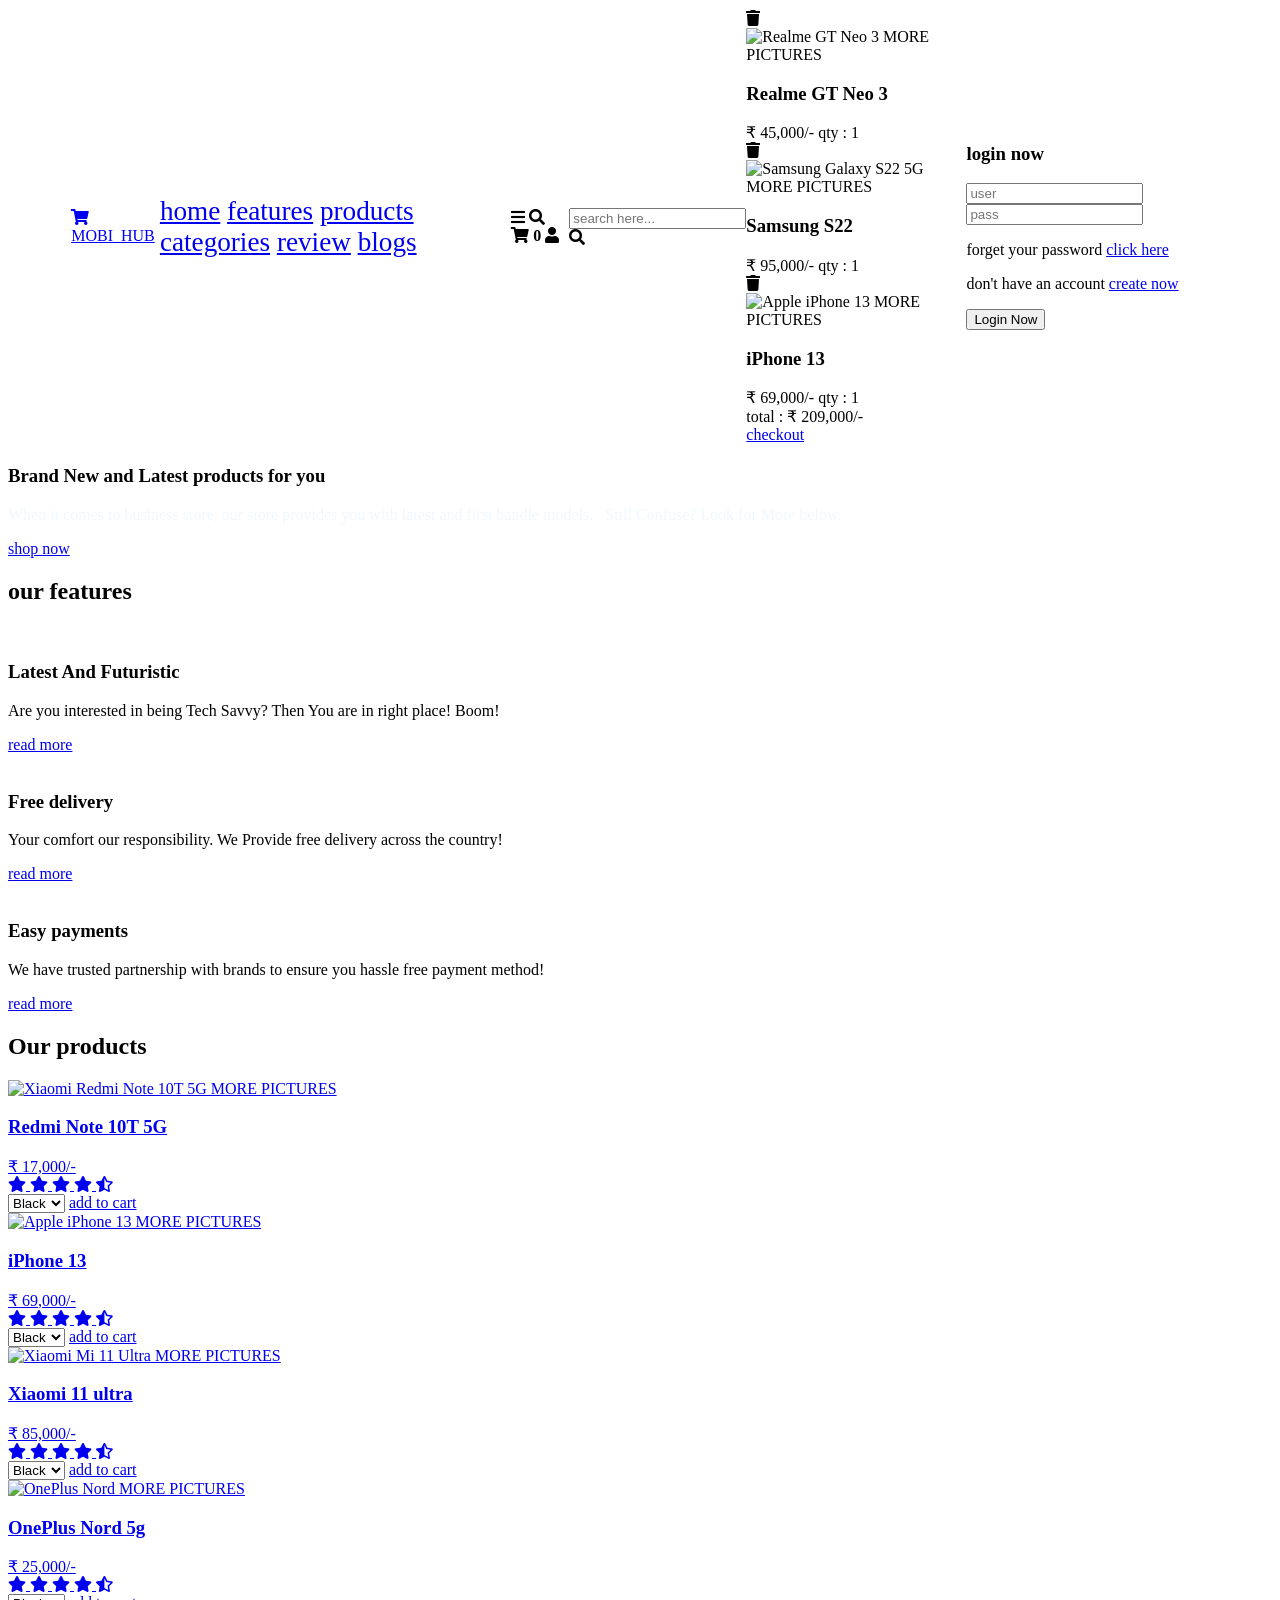
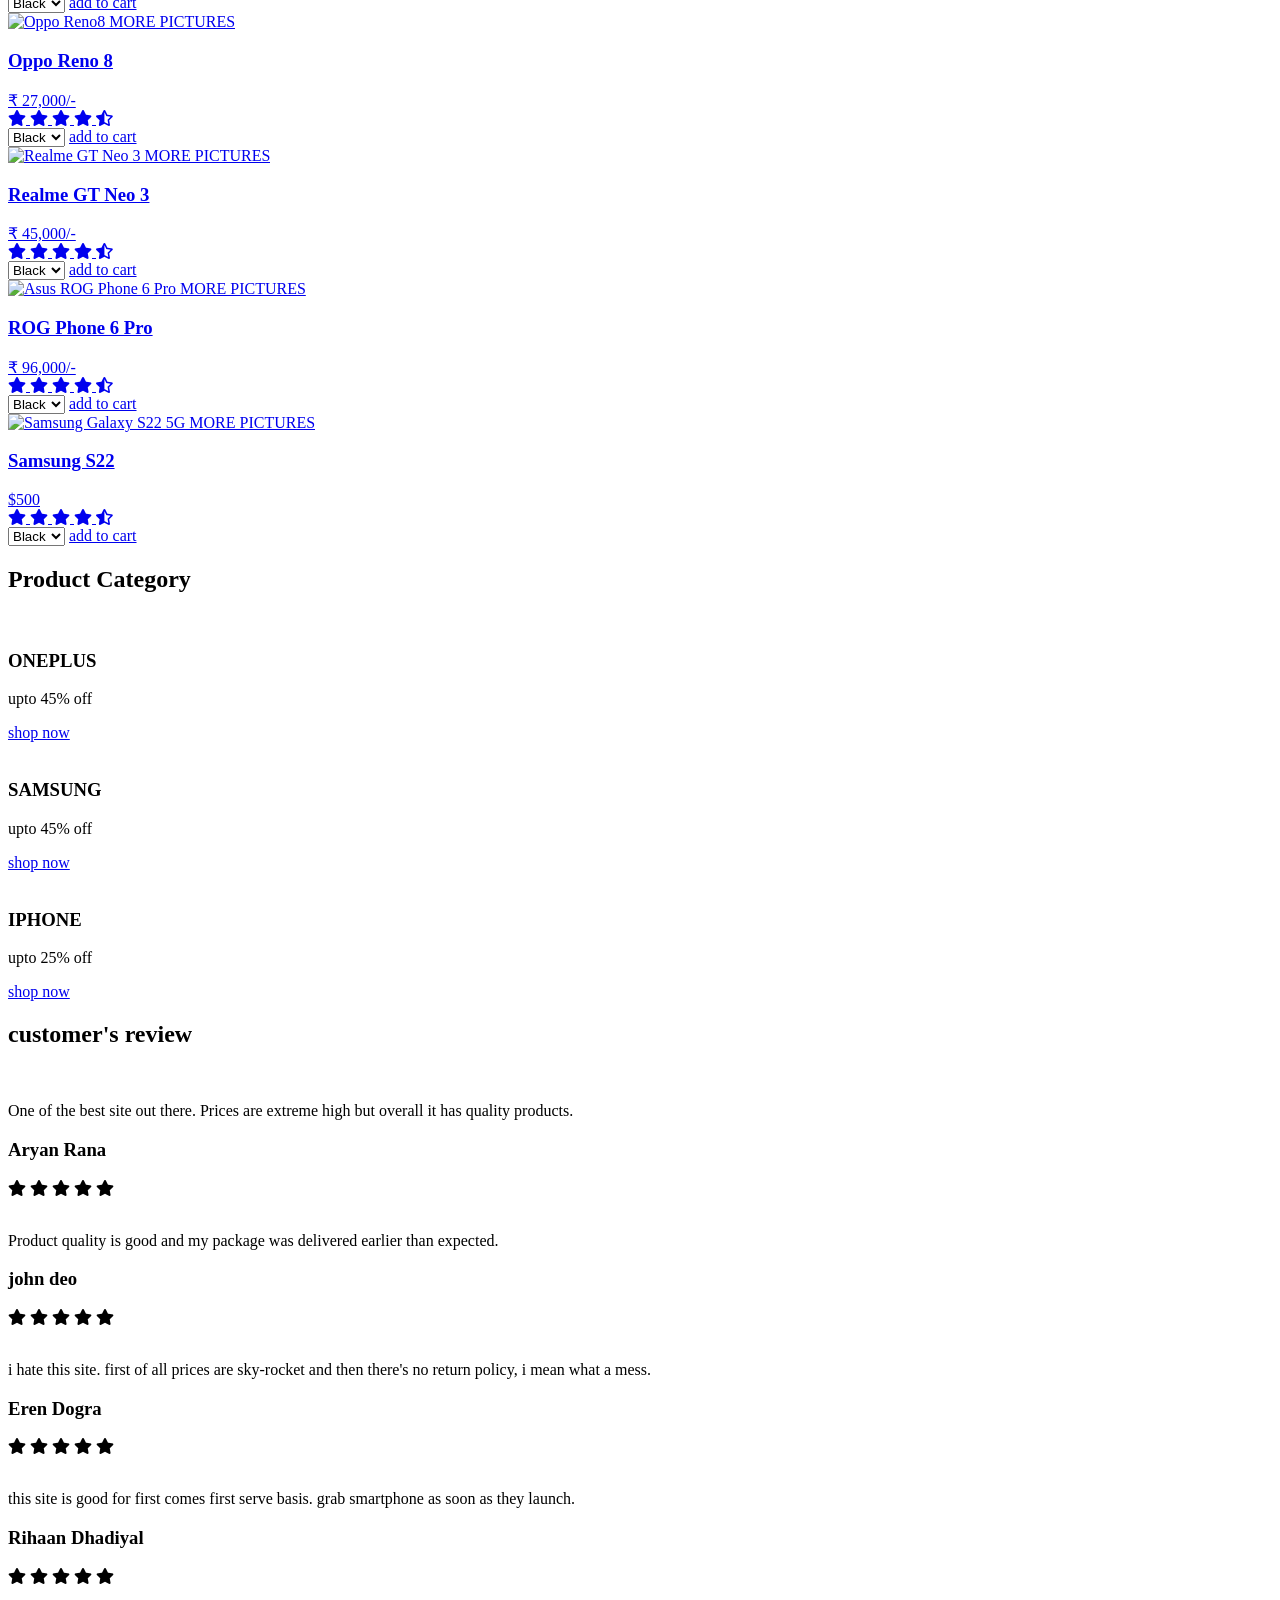
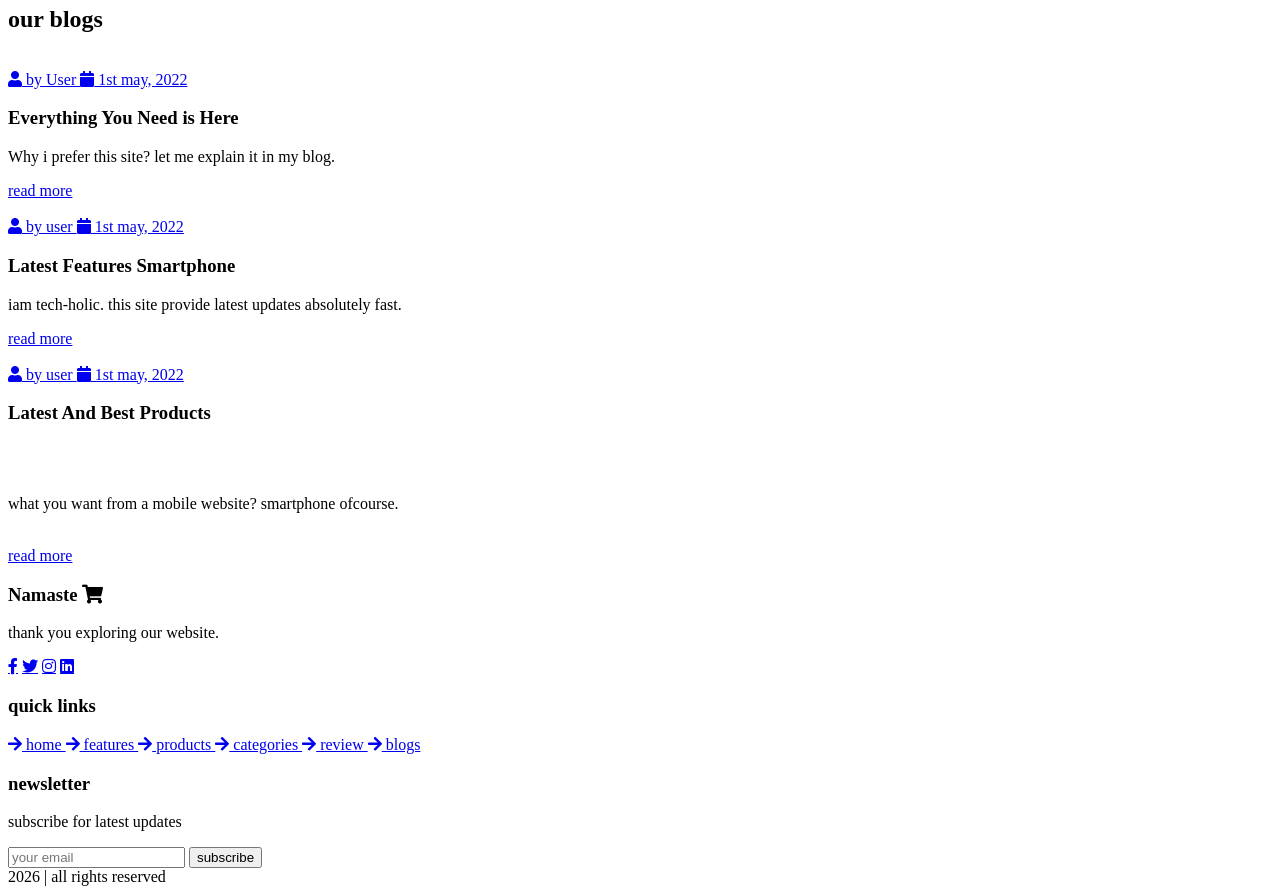
==== index.html @ f3f685a4 "initial commit" ====
<!DOCTYPE html>
<html lang="en">

<head>
    <meta charset="UTF-8">
    <meta http-equiv="X-UA-Compatible" content="IE=edge">
    <meta name="viewport" content="width=device-width, initial-scale=1.0">
    <title>MOPHONES_HUB</title>

    <link rel="stylesheet" href="https://unpkg.com/swiper@7/swiper-bundle.min.css">

    <!-- font awesome cdn link  -->
    <link rel="stylesheet" href="https://cdnjs.cloudflare.com/ajax/libs/font-awesome/5.15.4/css/all.min.css">

    <!-- custom css file link  -->
    <link rel="stylesheet" href="./css/style.css">
    <link rel="stylesheet" href="./css/global.css">

    <!-- title Icon-->
    <link rel="icon" href="./image/banner.jpg" type="image/icon">


    <link rel="shortcut icon" type="image/x-icon" href="favicon.icon">

</head>

<body>

    <!-- header section starts  -->

    <header class="header" style="
display: flex;
align-items: center;
padding:2px 5%;
justify-content: space-between;
background:white;">

        <a href="#" class="logo"> <i class="fas fa-shopping-cart"></i> MOBI_HUB </a>
        &nbsp;
        <nav class="navbar" style="
    font-size: 1.7rem;
    margin:0.1%;">
            <a href="#home" id="hov">home</a>
            <a href="#features" id="hov">features</a>
            <a href="./misc.html" id="hov">products</a>
            <a href="#categories" id="hov">categories</a>
            <a href="#review" id="hov">review</a>
            <a href="#blogs" id="hov">blogs</a>
        </nav>
        <div class="icons">
            <div class="fas fa-bars" id="menu-btn"></div>
            <div class="fas fa-search" id="search-btn"></div>
            <div class="fas fa-shopping-cart" id="cart-btn">&nbsp;<span>0</span></div>
            <div class="fas fa-user" id="login-btn"></div>
        </div>

        <form action="" class="search-form">
            <input type="search" id="search-box" placeholder="search here...">
            <label for="search-box" class="fas fa-search"></label>
        </form>

        <div class="shopping-cart">
            <div class="box">
                <i class="fas fa-trash"></i>
                <img alt="Realme GT Neo 3 MORE PICTURES" src=https://fdn2.gsmarena.com/vv/bigpic/realme-gt-neo3-new.jpg>
                <div class="content">
                    <h3>Realme GT Neo 3</h3>
                    <span class="price"> &#8377 45,000/-</span>
                    <span class="quantity">qty : 1</span>
                </div>
            </div>
            <div class="box">
                <i class="fas fa-trash"></i>
                <img alt="Samsung Galaxy S22 5G MORE PICTURES" src=https://fdn2.gsmarena.com/vv/bigpic/samsung-galaxy-s22-5g.jpg>
                <div class="content">
                    <h3> Samsung S22</h3>
                    <span class="price"> &#8377 95,000/-</span>
                    <span class="quantity">qty : <span class="add">1</span></span>
                </div>
            </div>
            <div class="box">
                <i class="fas fa-trash"></i>
                <img alt="Apple iPhone 13
                    MORE PICTURES" src=https://fdn2.gsmarena.com/vv/bigpic/apple-iphone-13.jpg>
                <div class="content">
                    <h3>iPhone 13</h3>
                    <span class="price"> &#8377 69,000/-</span>
                    <span class="quantity">qty : 1</span>
                </div>
            </div>
            <div class="total"> total : &#8377 209,000/- </div>
            <a href="./checkout-cart.html" class="btn">checkout</a>
        </div>

        <form action="./connect.php" class="login-form" method="post">
            <h3>login now</h3>
            <input type="email" name="user" id="user" placeholder="user" class="box">
            <input type="password" name="pass" id="pass" placeholder="pass" class="box">
            <p>forget your password <a href="FormValidation.html">click here</a></p>
            <p>don't have an account <a href="FormValidation.html">create now</a></p>
            <button type="submit" name="submit" class="btn"> Login Now </button>
        </form>

    </header>

    <!-- header section ends -->

    <!-- home section starts  -->

    <section class="home" id="home">

        <div class="content">
            <h3>Brand New and <span>Latest</span> products for you</h3>
            <p style="color:aliceblue ;">When it comes to business store, our store provides you with latest and first handle models. &nbsp; Still Confuse? Look for More below.</p>
            <a href="ShopNow.html" class="btn">shop now</a>
        </div>

    </section>

    <!-- home section ends -->

    <!-- features section starts  -->

    <section class="features" id="features">

        <h1 class="heading"> our <span>features</span> </h1>

        <div class="box-container">

            <div class="box">
                <img src="https://img.freepik.com/free-vector/home-screen-concept-illustration_114360-4703.jpg?size=338&ext=jpg&ga=GA1.2.772795766.1662874112&semt=sph" alt="">
                <h3>Latest And Futuristic</h3>
                <p>Are you interested in being Tech Savvy? Then You are in right place! Boom!</p>
                <a href="./Dio_Prank.html" class="btn">read more</a>
            </div>

            <div class="box">
                <img src="https://img.freepik.com/free-vector/way-concept-illustration_114360-1191.jpg?size=626&ext=jpg&ga=GA1.2.772795766.1662874112&semt=sph" alt="">
                <h3>Free delivery</h3>
                <p>Your comfort our responsibility. We Provide free delivery across the country!</p>
                <a href="./Dio_Prank.html" class="btn">read more</a>
            </div>

            <div class="box">
                <img src="https://img.freepik.com/free-vector/payment-information-concept-illustration_114360-2886.jpg?size=338&ext=jpg&ga=GA1.2.772795766.1662874112" alt="">
                <h3>Easy payments</h3>
                <p>We have trusted partnership with brands to ensure you hassle free payment method!</p>
                <a href="./Dio_Prank.html" class="btn">read more</a>
            </div>

        </div>

    </section>

    <!-- features section ends -->

    <!-- products section starts  -->

    <section class="products" id="products">

        <h1 class="heading"> Our <span>products</span> </h1>

        <div class="swiper product-slider">

            <div class="swiper-wrapper">

                <div class="swiper-slide box">
                    <a href="./sell-page4.html">
                        <img alt="Xiaomi Redmi Note 10T 5G MORE PICTURES" src=https://fdn2.gsmarena.com/vv/bigpic/xiaomi-redmi-note-10t-5g.jpg id="cart-image">
                        <h3>Redmi Note 10T 5G</h3>
                        <div class="price"> &#8377 17,000/- </div>
                        <div class="stars">
                            <i class="fas fa-star"></i>
                            <i class="fas fa-star"></i>
                            <i class="fas fa-star"></i>
                            <i class="fas fa-star"></i>
                            <i class="fas fa-star-half-alt"></i>
                    </a>
                    </div>
                    <select class="color-select">
                        <option value="Black">Black</option>
                        <option value="White">White</option>
                        <option value="Blue">Blue</option>
                    </select>
                    <a href="#" class="btn" id="add-cart">add to cart</a>
                </div>

                <div class="swiper-slide box">
                    <a href="sell-page.html">
                        <img alt="Apple iPhone 13
                    MORE PICTURES" src=https://fdn2.gsmarena.com/vv/bigpic/apple-iphone-13.jpg>
                        <h3>iPhone 13</h3>
                        <div class="price"> &#8377 69,000/- </div>
                        <div class="stars">
                            <i class="fas fa-star"></i>
                            <i class="fas fa-star"></i>
                            <i class="fas fa-star"></i>
                            <i class="fas fa-star"></i>
                            <i class="fas fa-star-half-alt"></i>
                    </a>
                    </div>
                    <select class="color-select">
                        <option value="Black">Black</option>
                        <option value="White">White</option>
                        <option value="Blue">Blue</option>
                    </select>
                    <a href="#" class="btn" id="add-cart">add to cart</a>
                </div>

                <div class="swiper-slide box">
                    <a href="sell-page2.html">
                        <img alt="Xiaomi Mi 11 Ultra MORE PICTURES" src=https://fdn2.gsmarena.com/vv/bigpic/xiaomi-mi11-ultra-5g-k1.jpg>
                        <h3> Xiaomi 11 ultra</h3>
                        <div class="price"> &#8377 85,000/- </div>
                        <div class="stars">
                            <i class="fas fa-star"></i>
                            <i class="fas fa-star"></i>
                            <i class="fas fa-star"></i>
                            <i class="fas fa-star"></i>
                            <i class="fas fa-star-half-alt"></i>
                    </a>
                    </div>
                    <select class="color-select">
                        <option value="Black">Black</option>
                        <option value="White">White</option>
                        <option value="Blue">Blue</option>
                    </select>
                    <a href="#" class="btn" id="add-cart">add to cart</a>
                </div>

                <div class="swiper-slide box">
                    <a href="sell-page3.html">
                        <img alt="OnePlus Nord MORE PICTURES" src=https://fdn2.gsmarena.com/vv/bigpic/oneplus-nord.jpg>
                        <h3>OnePlus Nord 5g</h3>
                        <div class="price"> &#8377 25,000/- </div>
                        <div class="stars">
                            <i class="fas fa-star"></i>
                            <i class="fas fa-star"></i>
                            <i class="fas fa-star"></i>
                            <i class="fas fa-star"></i>
                            <i class="fas fa-star-half-alt"></i>
                    </a>
                    </div>
                    <select class="color-select">
                        <option value="Black">Black</option>
                        <option value="White">White</option>
                        <option value="Blue">Blue</option>
                    </select>
                    <a href="#" class="btn" id="add-cart">add to cart</a>
                </div>

            </div>

        </div>

        <div class="swiper product-slider">

            <div class="swiper-wrapper">

                <div class="swiper-slide box">
                    <a href="sell-page6.html">
                        <img alt="Oppo Reno8 MORE PICTURES" src=https://fdn2.gsmarena.com/vv/bigpic/oppo-reno8.jpg>
                        <h3>Oppo Reno 8</h3>
                        <div class="price"> &#8377 27,000/- </div>
                        <div class="stars">
                            <i class="fas fa-star"></i>
                            <i class="fas fa-star"></i>
                            <i class="fas fa-star"></i>
                            <i class="fas fa-star"></i>
                            <i class="fas fa-star-half-alt"></i>
                    </a>
                    </div>
                    <select class="color-select">
                        <option value="Black">Black</option>
                        <option value="White">White</option>
                        <option value="Blue">Blue</option>
                    </select>
                    <a href="#" class="btn" id="add-cart">add to cart</a>
                </div>

                <div class="swiper-slide box">
                    <a href="sell-page7.html">
                        <img alt="Realme GT Neo 3 MORE PICTURES" src=https://fdn2.gsmarena.com/vv/bigpic/realme-gt-neo3-new.jpg>
                        <h3>Realme GT Neo 3</h3>
                        <div class="price"> &#8377 45,000/- </div>
                        <div class="stars">
                            <i class="fas fa-star"></i>
                            <i class="fas fa-star"></i>
                            <i class="fas fa-star"></i>
                            <i class="fas fa-star"></i>
                            <i class="fas fa-star-half-alt"></i>
                    </a>
                    </div>
                    <select class="color-select">
                        <option value="Black">Black</option>
                        <option value="White">White</option>
                        <option value="Blue">Blue</option>
                    </select>
                    <a href="#" class="btn" id="add-cart">add to cart</a>
                </div>

                <div class="swiper-slide box">
                    <a href="sell-page8.html">
                        <img alt="Asus ROG Phone 6 Pro MORE PICTURES" src=https://fdn2.gsmarena.com/vv/bigpic/asus-rog-phone6-pro.jpg>
                        <h3>ROG Phone 6 Pro</h3>
                        <div class="price"> &#8377 96,000/- </div>
                        <div class="stars">
                            <i class="fas fa-star"></i>
                            <i class="fas fa-star"></i>
                            <i class="fas fa-star"></i>
                            <i class="fas fa-star"></i>
                            <i class="fas fa-star-half-alt"></i>
                    </a>
                    </div>
                    <select class="color-select">
                        <option value="Black">Black</option>
                        <option value="White">White</option>
                        <option value="Blue">Blue</option>
                    </select>
                    <a href="#" class="btn" id="add-cart">add to cart</a>
                </div>

                <div class="swiper-slide box" data-name="Samsung S22" data-image="https://fdn2.gsmarena.com/vv/bigpic/samsung-galaxy-s22-5g.jpg">
                    <a href="sell-page5.html">
                        <img alt="Samsung Galaxy S22 5G MORE PICTURES" src="https://fdn2.gsmarena.com/vv/bigpic/samsung-galaxy-s22-5g.jpg">
                        <h3>Samsung S22</h3>
                        <div class="price"> $500 </div>
                        <div class="stars">
                            <i class="fas fa-star"></i>
                            <i class="fas fa-star"></i>
                            <i class="fas fa-star"></i>
                            <i class="fas fa-star"></i>
                            <i class="fas fa-star-half-alt"></i>
                    </a>
                    </div>
                    <select class="color-select">
                        <option value="Black">Black</option>
                        <option value="White">White</option>
                        <option value="Blue">Blue</option>
                    </select>
                    <a href="#" class="btn add-cart">add to cart</a>
                </div>
            </div>

        </div>


    </section>

    <!-- products section ends -->

    <!-- categories section starts  -->

    <section class="categories" id="categories">

        <h1 class="heading"> Product <span>Category</span> </h1>

        <div class="box-container">

            <div class="box">
                <img src="./image/oneplus.jfif" alt="">
                <h3>ONEPLUS</h3>
                <p>upto 45% off</p>
                <a href="./Oneplus.html" class="btn">shop now</a>
            </div>
            <div class="box">
                <img src="./image/samsung-logo-png-1286.png" alt="">
                <h3>SAMSUNG</h3>
                <p>upto 45% off</p>
                <a href="./samsung.html" class="btn">shop now</a>
            </div>

            <div class="box">
                <img src="./image/iphone-logo-527.png" alt="">
                <h3>IPHONE</h3>
                <p>upto 25% off</p>
                <a href="./iphone.html" class="btn">shop now</a>
            </div>

        </div>

    </section>

    <!-- categories section ends -->

    <!-- review section starts  -->

    <section class="review" id="review">

        <h1 class="heading"> customer's <span>review</span> </h1>

        <div class="swiper review-slider">

            <div class="swiper-wrapper">

                <div class="swiper-slide box">
                    <img src="./image/54852.jpg" alt="">
                    <p>One of the best site out there. Prices are extreme high but overall it has quality products.</p>
                    <h3>Aryan Rana</h3>
                    <div class="stars">
                        <i class="fas fa-star"></i>
                        <i class="fas fa-star"></i>
                        <i class="fas fa-star"></i>
                        <i class="fas fa-star"></i>
                        <i class="fas fa-star"></i>
                    </div>
                </div>

                <div class="swiper-slide box">
                    <img src="./image/59190.jpg" alt="">
                    <p>Product quality is good and my package was delivered earlier than expected.</p>
                    <h3>john deo</h3>
                    <div class="stars">
                        <i class="fas fa-star"></i>
                        <i class="fas fa-star"></i>
                        <i class="fas fa-star"></i>
                        <i class="fas fa-star"></i>
                        <i class="fas fa-star"></i>
                    </div>
                </div>

                <div class="swiper-slide box">
                    <img src="./image/56109.jpg" alt="">
                    <p> i hate this site. first of all prices are sky-rocket and then there's no return policy, i mean what a mess.</p>
                    <h3>Eren Dogra</h3>
                    <div class="stars">
                        <i class="fas fa-star"></i>
                        <i class="fas fa-star"></i>
                        <i class="fas fa-star"></i>
                        <i class="fas fa-star"></i>
                        <i class="fas fa-star"></i>
                    </div>
                </div>

                <div class="swiper-slide box">
                    <img src="./image/5844.jpg" alt="">
                    <p>this site is good for first comes first serve basis. grab smartphone as soon as they launch.</p>
                    <h3>Rihaan Dhadiyal</h3>
                    <div class="stars">
                        <i class="fas fa-star"></i>
                        <i class="fas fa-star"></i>
                        <i class="fas fa-star"></i>
                        <i class="fas fa-star"></i>
                        <i class="fas fa-star"></i>
                    </div>
                </div>

            </div>

        </div>

    </section>

    <!-- review section ends -->

    <!-- blogs section starts  -->

    <section class="blogs" id="blogs">

        <h1 class="heading"> our <span>blogs</span> </h1>

        <div class="box-container">

            <div class="box">
                <img src="./image/44272.jpg" alt="">
                <div class="content">
                    <div class="icons">
                        <a href="#"> <i class="fas fa-user"></i> by User </a>
                        <a href="#"> <i class="fas fa-calendar"></i> 1st may, 2022 </a>
                    </div>
                    <h3> Everything You Need is Here</h3>
                    <p>Why i prefer this site? let me explain it in my blog.</p>
                    <a href="./index.html" class="btn">read more</a>
                </div>
            </div>

            <div class="box">
                <img src="./image/3390.jpg" alt="">
                <div class="content">
                    <div class="icons">
                        <a href="#"> <i class="fas fa-user"></i> by user </a>
                        <a href="#"> <i class="fas fa-calendar"></i> 1st may, 2022 </a>
                    </div>
                    <h3>Latest Features Smartphone</h3>
                    <p>iam tech-holic. this site provide latest updates absolutely fast.</p>
                    <a href="./index.html" class="btn">read more</a>
                </div>
            </div>

            <div class="box">
                <img src="./image/3392.jpg" alt="">
                <div class="content">
                    <div class="icons">
                        <a href="#"> <i class="fas fa-user"></i> by user </a>
                        <a href="#"> <i class="fas fa-calendar"></i> 1st may, 2022 </a>
                    </div>
                    <h3>Latest And Best Products </h3><br> &nbsp;
                    <p>what you want from a mobile website? smartphone ofcourse.</p> <br>
                    <a href="./index.html" class="btn">read more</a>
                </div>
            </div>

        </div>

    </section>

    <!-- blogs section ends -->

    <!-- footer section starts  -->

    <section class="footer">

        <div class="box-container">

            <div class="box">
                <h3> Namaste <i class="fas fa-shopping-cart"></i> </h3>
                <p>thank you exploring our website.</p>
                <div class="share">
                    <a target="_blank" href="#" class="fab fa-facebook-f"> </a>
                    <a href="#" class="fab fa-twitter"></a>
                    <a href="#" class="fab fa-instagram"></a>
                    <a href="#" class="fab fa-linkedin"></a>
                </div>
            </div>

            <div class="box">
                <h3>quick links</h3>
                <a href="#" class="links"> <i class="fas fa-arrow-right"></i> home </a>
                <a href="#" class="links"> <i class="fas fa-arrow-right"></i> features </a>
                <a href="#" class="links"> <i class="fas fa-arrow-right"></i> products </a>
                <a href="#" class="links"> <i class="fas fa-arrow-right"></i> categories </a>
                <a href="#" class="links"> <i class="fas fa-arrow-right"></i> review </a>
                <a href="#" class="links"> <i class="fas fa-arrow-right"></i> blogs </a>
            </div>

            <div class="box">
                <h3>newsletter</h3>
                <p>subscribe for latest updates</p>
                <input type="email" placeholder="your email" class="email">
                <input type="submit" value="subscribe" class="btn">
                <img src="./image/3390.jpg" class="payment-img" alt="">
            </div>

        </div>

        <div class="credit"> <span> 2026 </span> | all rights reserved </div>

    </section>

    <!-- footer section ends -->
    <script src="https://unpkg.com/swiper@7/swiper-bundle.min.js"></script>

    <!-- custom js file link  -->
    <script src="./js/script.js"></script>
    <script src="./js/cart.js"></script>

</body>

</html>
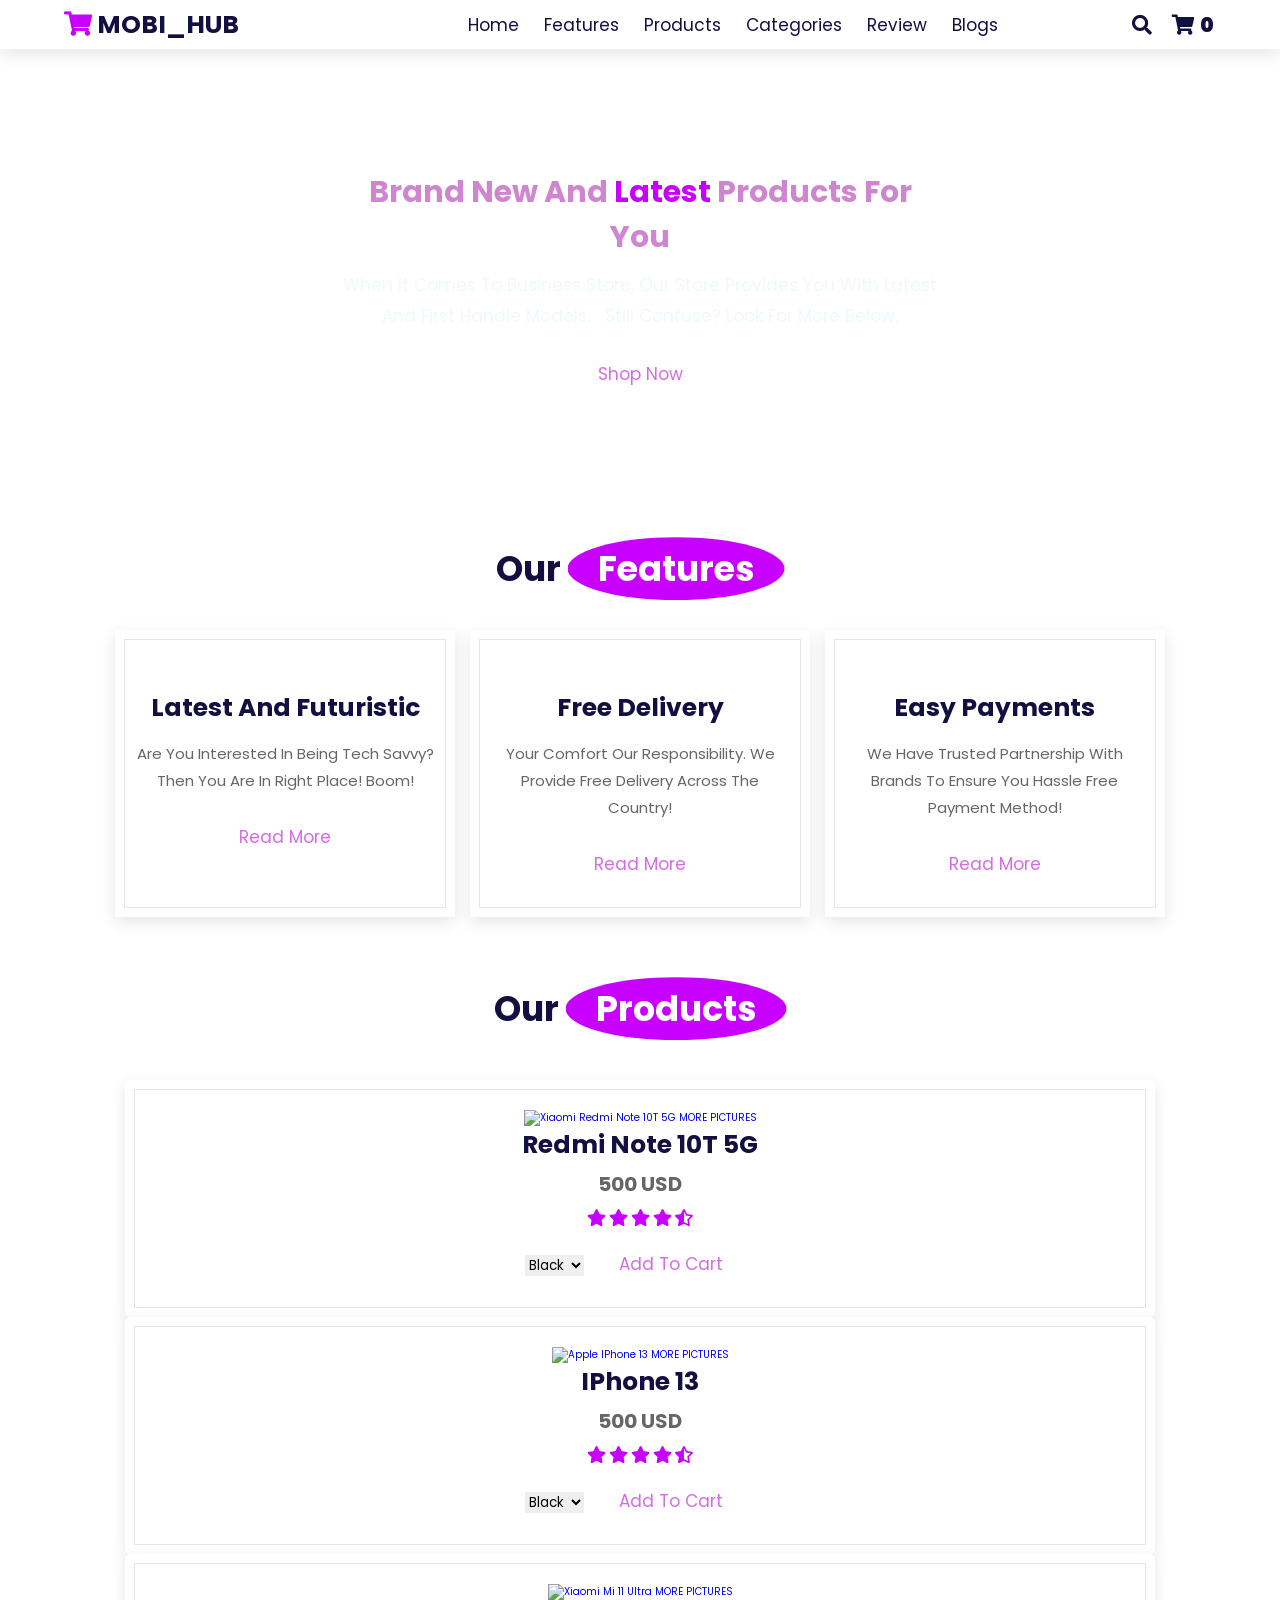
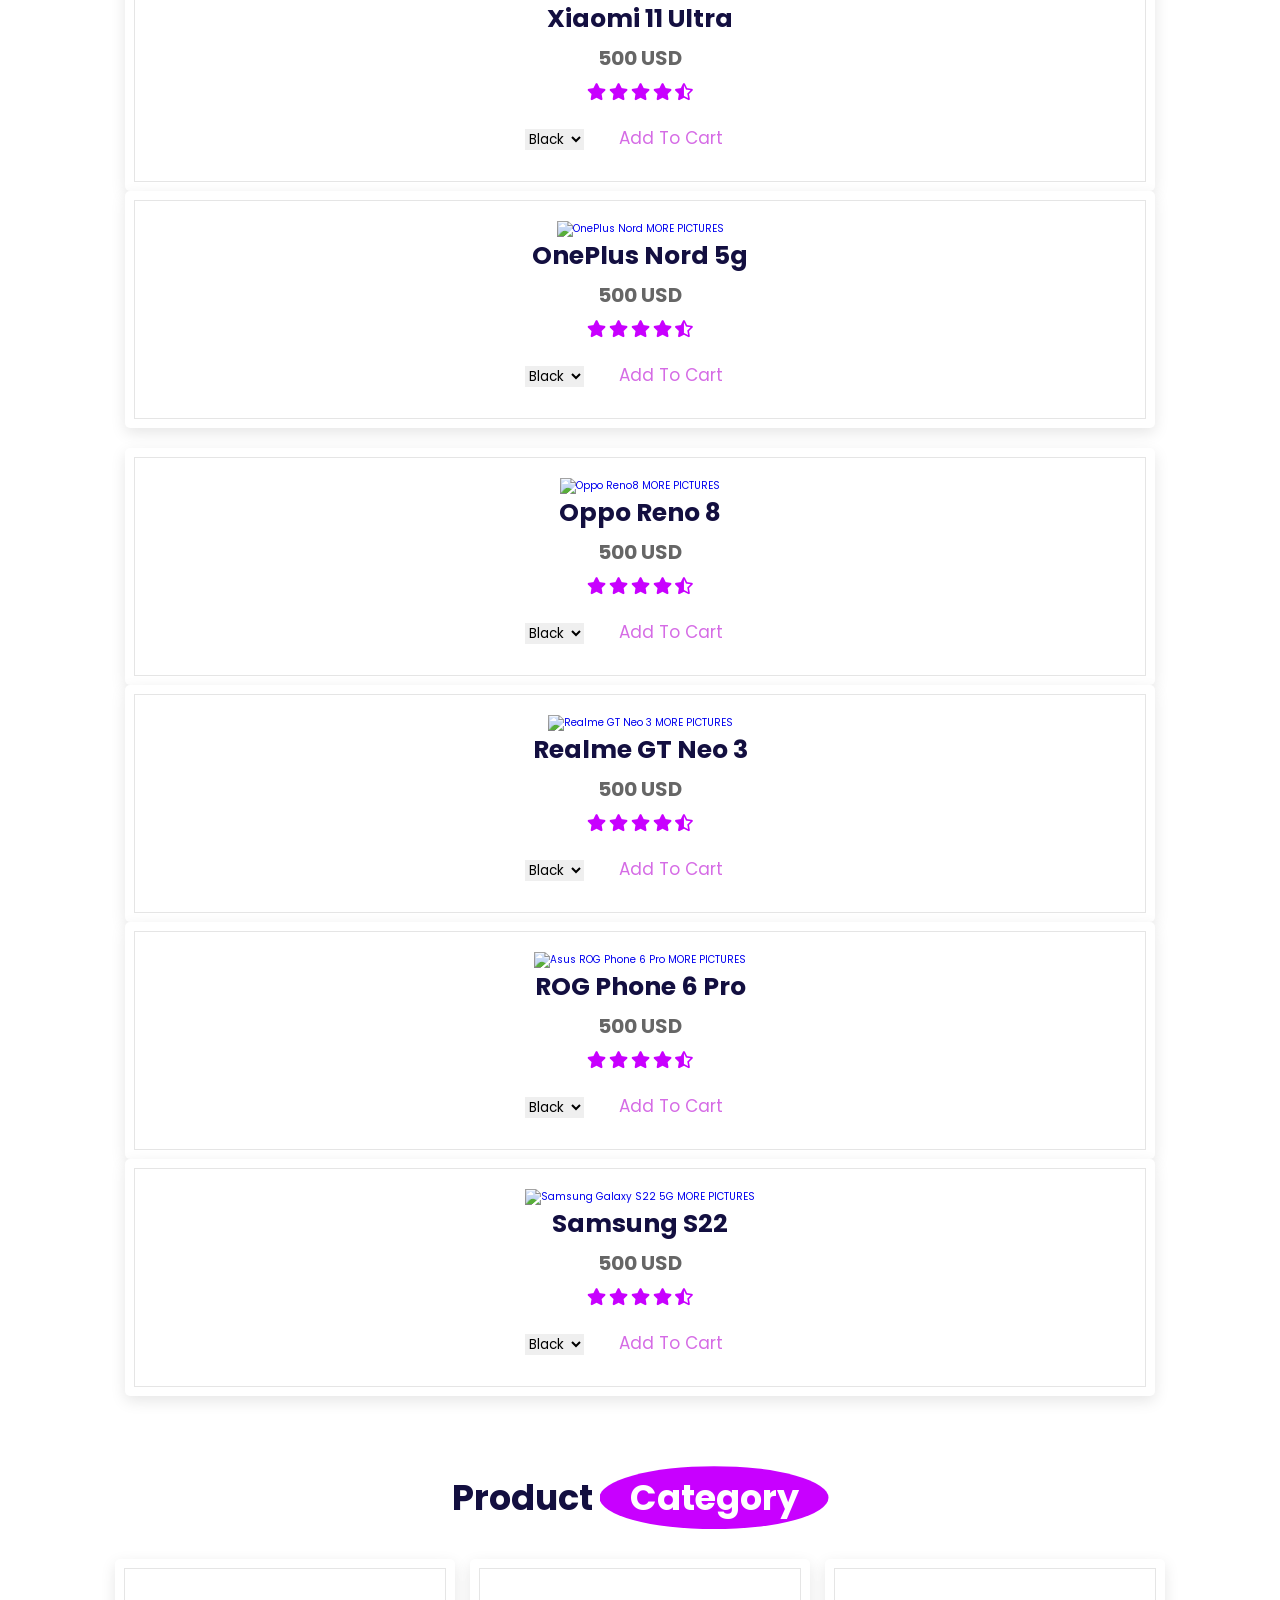
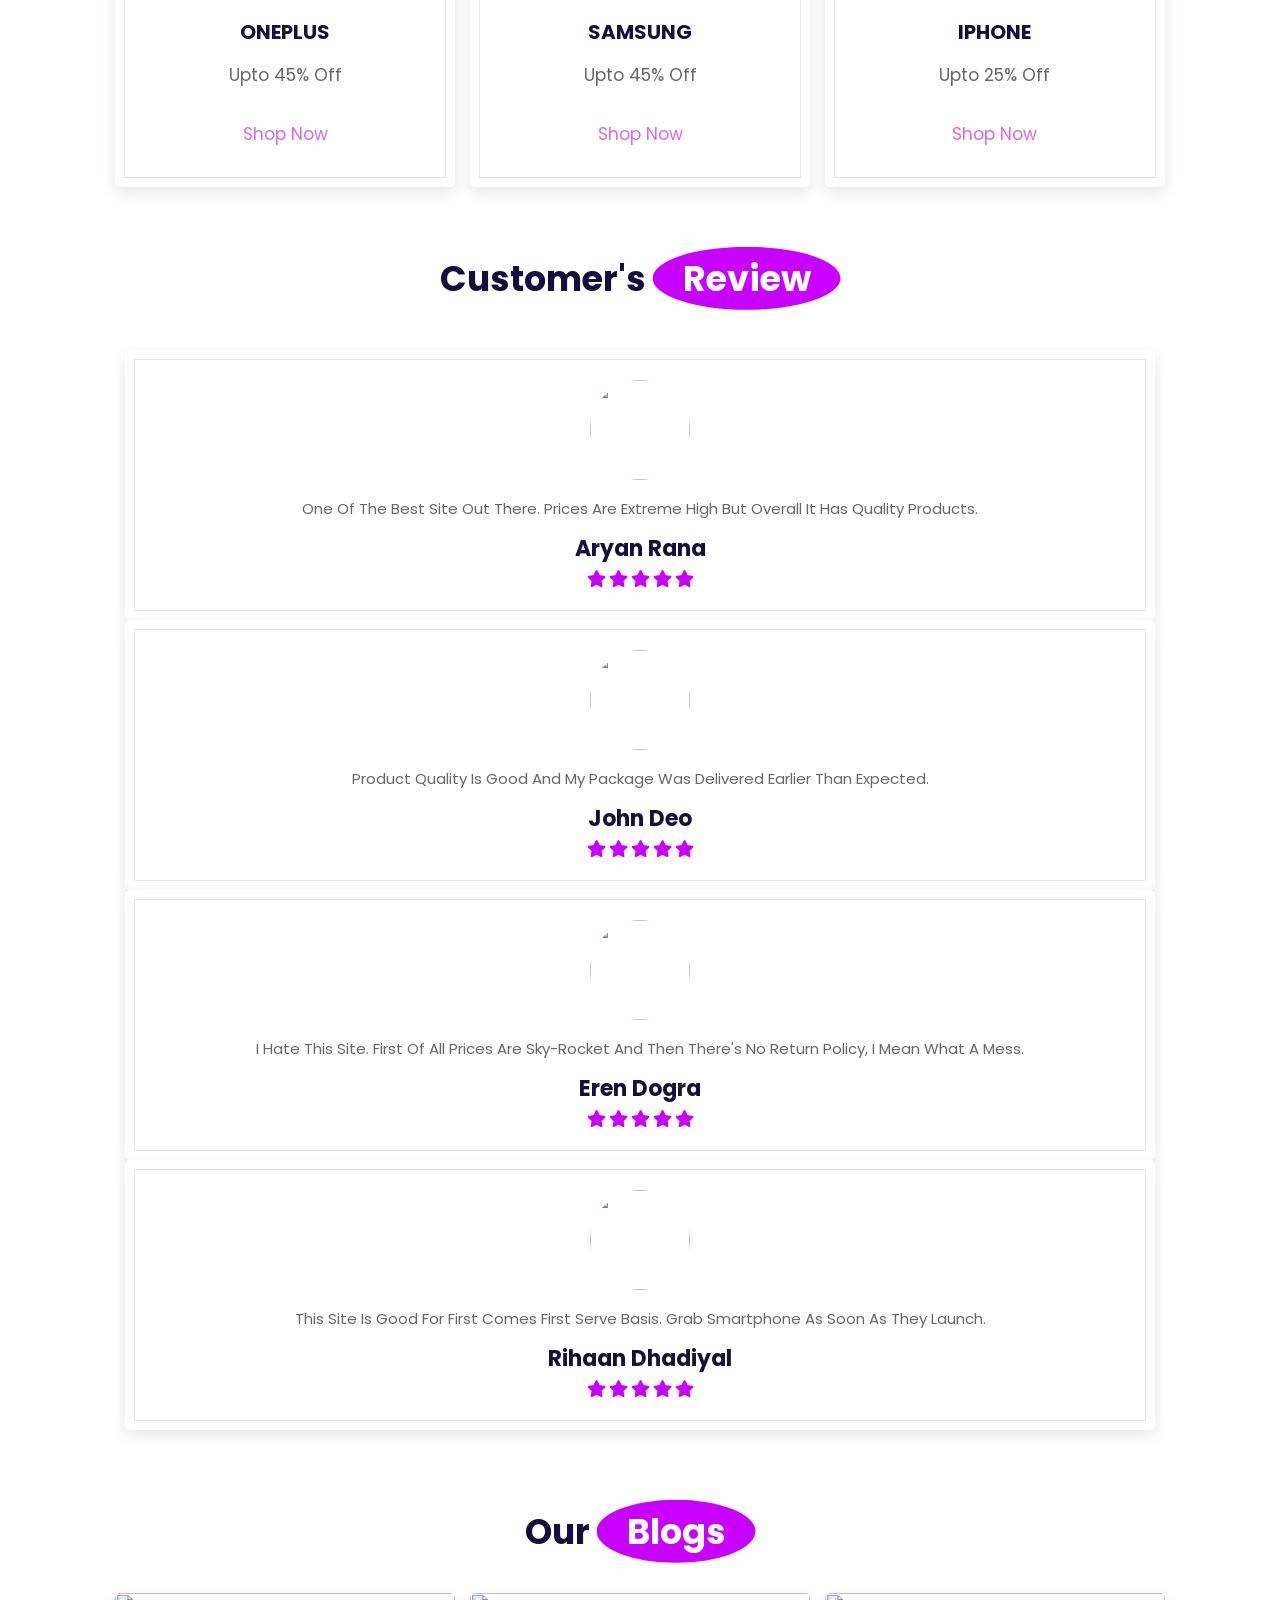
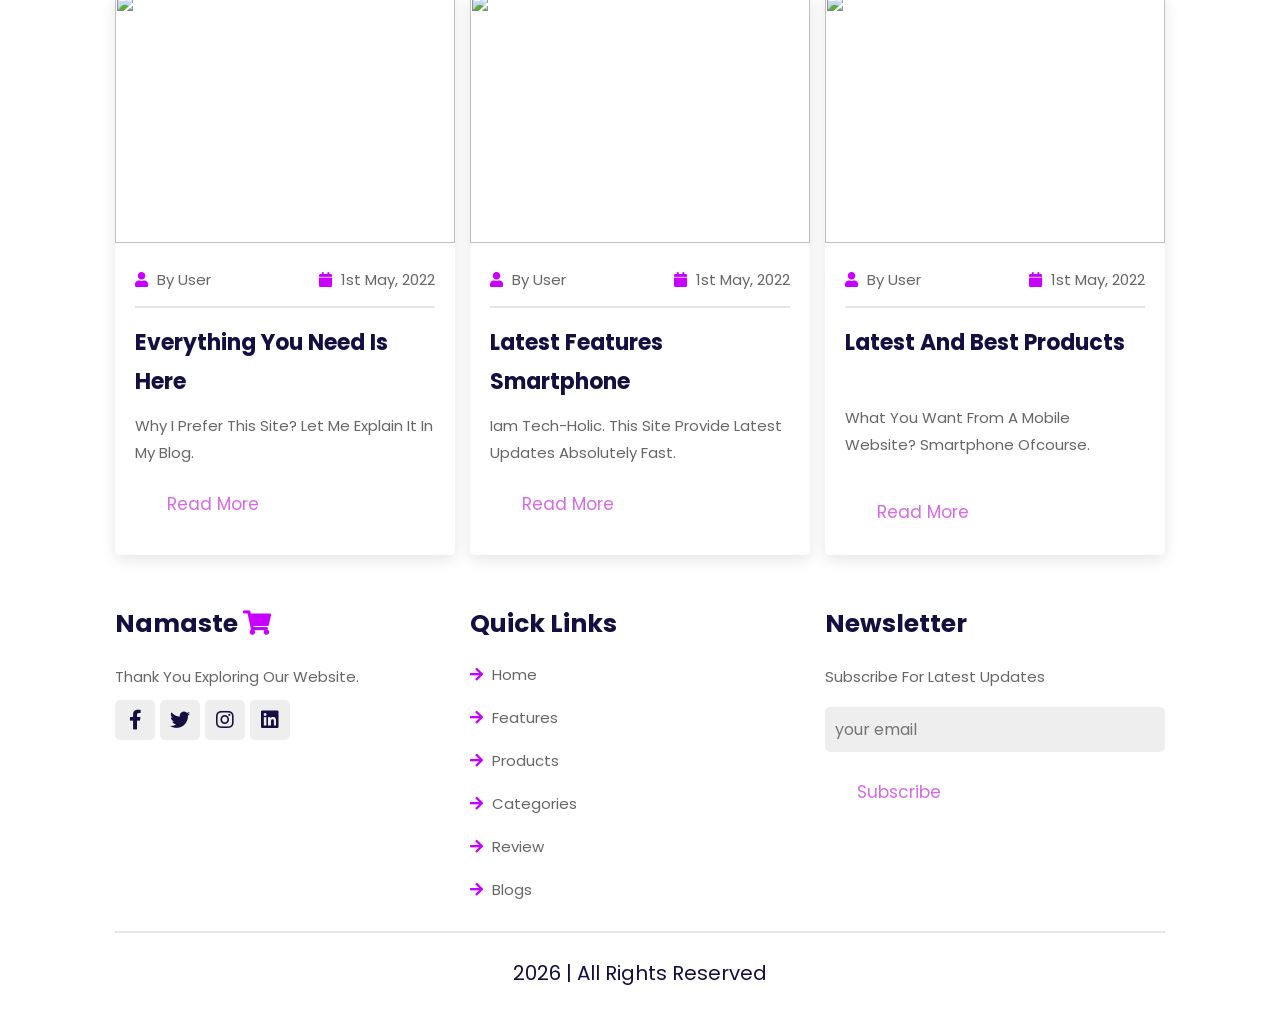
==== commit 706f5b5b: "initial commit" ====
--- a/index.html
+++ b/index.html
@@ -51,7 +51,6 @@
             <div class="fas fa-bars" id="menu-btn"></div>
             <div class="fas fa-search" id="search-btn"></div>
             <div class="fas fa-shopping-cart" id="cart-btn">&nbsp;<span>0</span></div>
-            <div class="fas fa-user" id="login-btn"></div>
         </div>
 
         <form action="" class="search-form">
@@ -156,6 +155,8 @@
 
     <!-- products section starts  -->
 
+    <!-- products section starts  -->
+
     <section class="products" id="products">
 
         <h1 class="heading"> Our <span>products</span> </h1>
@@ -164,89 +165,88 @@
 
             <div class="swiper-wrapper">
 
-                <div class="swiper-slide box">
+                <div class="swiper-slide box" data-name="Redmi Note 10T 5G" data-price="500" data-image="https://fdn2.gsmarena.com/vv/bigpic/xiaomi-redmi-note-10t-5g.jpg">
                     <a href="./sell-page4.html">
-                        <img alt="Xiaomi Redmi Note 10T 5G MORE PICTURES" src=https://fdn2.gsmarena.com/vv/bigpic/xiaomi-redmi-note-10t-5g.jpg id="cart-image">
+                        <img alt="Xiaomi Redmi Note 10T 5G MORE PICTURES" src="https://fdn2.gsmarena.com/vv/bigpic/xiaomi-redmi-note-10t-5g.jpg" id="cart-image">
                         <h3>Redmi Note 10T 5G</h3>
-                        <div class="price"> &#8377 17,000/- </div>
-                        <div class="stars">
-                            <i class="fas fa-star"></i>
-                            <i class="fas fa-star"></i>
-                            <i class="fas fa-star"></i>
-                            <i class="fas fa-star"></i>
-                            <i class="fas fa-star-half-alt"></i>
-                    </a>
-                    </div>
-                    <select class="color-select">
-                        <option value="Black">Black</option>
-                        <option value="White">White</option>
-                        <option value="Blue">Blue</option>
-                    </select>
-                    <a href="#" class="btn" id="add-cart">add to cart</a>
-                </div>
-
-                <div class="swiper-slide box">
+                        <div class="price"> 500 USD </div>
+                        <div class="stars">
+                            <i class="fas fa-star"></i>
+                            <i class="fas fa-star"></i>
+                            <i class="fas fa-star"></i>
+                            <i class="fas fa-star"></i>
+                            <i class="fas fa-star-half-alt"></i>
+                    </a>
+                    </div>
+                    <select class="color-select">
+                    <option value="Black">Black</option>
+                    <option value="White">White</option>
+                    <option value="Blue">Blue</option>
+                </select>
+                    <a href="#" class="btn add-cart">add to cart</a>
+                </div>
+
+                <div class="swiper-slide box" data-name="iPhone 13" data-price="500" data-image="https://fdn2.gsmarena.com/vv/bigpic/apple-iphone-13.jpg">
                     <a href="sell-page.html">
-                        <img alt="Apple iPhone 13
-                    MORE PICTURES" src=https://fdn2.gsmarena.com/vv/bigpic/apple-iphone-13.jpg>
+                        <img alt="Apple iPhone 13 MORE PICTURES" src="https://fdn2.gsmarena.com/vv/bigpic/apple-iphone-13.jpg">
                         <h3>iPhone 13</h3>
-                        <div class="price"> &#8377 69,000/- </div>
-                        <div class="stars">
-                            <i class="fas fa-star"></i>
-                            <i class="fas fa-star"></i>
-                            <i class="fas fa-star"></i>
-                            <i class="fas fa-star"></i>
-                            <i class="fas fa-star-half-alt"></i>
-                    </a>
-                    </div>
-                    <select class="color-select">
-                        <option value="Black">Black</option>
-                        <option value="White">White</option>
-                        <option value="Blue">Blue</option>
-                    </select>
-                    <a href="#" class="btn" id="add-cart">add to cart</a>
-                </div>
-
-                <div class="swiper-slide box">
+                        <div class="price"> 500 USD </div>
+                        <div class="stars">
+                            <i class="fas fa-star"></i>
+                            <i class="fas fa-star"></i>
+                            <i class="fas fa-star"></i>
+                            <i class="fas fa-star"></i>
+                            <i class="fas fa-star-half-alt"></i>
+                    </a>
+                    </div>
+                    <select class="color-select">
+                    <option value="Black">Black</option>
+                    <option value="White">White</option>
+                    <option value="Blue">Blue</option>
+                </select>
+                    <a href="#" class="btn add-cart">add to cart</a>
+                </div>
+
+                <div class="swiper-slide box" data-name="Xiaomi 11 Ultra" data-price="500" data-image="https://fdn2.gsmarena.com/vv/bigpic/xiaomi-mi11-ultra-5g-k1.jpg">
                     <a href="sell-page2.html">
-                        <img alt="Xiaomi Mi 11 Ultra MORE PICTURES" src=https://fdn2.gsmarena.com/vv/bigpic/xiaomi-mi11-ultra-5g-k1.jpg>
+                        <img alt="Xiaomi Mi 11 Ultra MORE PICTURES" src="https://fdn2.gsmarena.com/vv/bigpic/xiaomi-mi11-ultra-5g-k1.jpg">
                         <h3> Xiaomi 11 ultra</h3>
-                        <div class="price"> &#8377 85,000/- </div>
-                        <div class="stars">
-                            <i class="fas fa-star"></i>
-                            <i class="fas fa-star"></i>
-                            <i class="fas fa-star"></i>
-                            <i class="fas fa-star"></i>
-                            <i class="fas fa-star-half-alt"></i>
-                    </a>
-                    </div>
-                    <select class="color-select">
-                        <option value="Black">Black</option>
-                        <option value="White">White</option>
-                        <option value="Blue">Blue</option>
-                    </select>
-                    <a href="#" class="btn" id="add-cart">add to cart</a>
-                </div>
-
-                <div class="swiper-slide box">
+                        <div class="price"> 500 USD </div>
+                        <div class="stars">
+                            <i class="fas fa-star"></i>
+                            <i class="fas fa-star"></i>
+                            <i class="fas fa-star"></i>
+                            <i class="fas fa-star"></i>
+                            <i class="fas fa-star-half-alt"></i>
+                    </a>
+                    </div>
+                    <select class="color-select">
+                    <option value="Black">Black</option>
+                    <option value="White">White</option>
+                    <option value="Blue">Blue</option>
+                </select>
+                    <a href="#" class="btn add-cart">add to cart</a>
+                </div>
+
+                <div class="swiper-slide box" data-name="OnePlus Nord 5G" data-price="500" data-image="https://fdn2.gsmarena.com/vv/bigpic/oneplus-nord.jpg">
                     <a href="sell-page3.html">
-                        <img alt="OnePlus Nord MORE PICTURES" src=https://fdn2.gsmarena.com/vv/bigpic/oneplus-nord.jpg>
+                        <img alt="OnePlus Nord MORE PICTURES" src="https://fdn2.gsmarena.com/vv/bigpic/oneplus-nord.jpg">
                         <h3>OnePlus Nord 5g</h3>
-                        <div class="price"> &#8377 25,000/- </div>
-                        <div class="stars">
-                            <i class="fas fa-star"></i>
-                            <i class="fas fa-star"></i>
-                            <i class="fas fa-star"></i>
-                            <i class="fas fa-star"></i>
-                            <i class="fas fa-star-half-alt"></i>
-                    </a>
-                    </div>
-                    <select class="color-select">
-                        <option value="Black">Black</option>
-                        <option value="White">White</option>
-                        <option value="Blue">Blue</option>
-                    </select>
-                    <a href="#" class="btn" id="add-cart">add to cart</a>
+                        <div class="price"> 500 USD </div>
+                        <div class="stars">
+                            <i class="fas fa-star"></i>
+                            <i class="fas fa-star"></i>
+                            <i class="fas fa-star"></i>
+                            <i class="fas fa-star"></i>
+                            <i class="fas fa-star-half-alt"></i>
+                    </a>
+                    </div>
+                    <select class="color-select">
+                    <option value="Black">Black</option>
+                    <option value="White">White</option>
+                    <option value="Blue">Blue</option>
+                </select>
+                    <a href="#" class="btn add-cart">add to cart</a>
                 </div>
 
             </div>
@@ -257,96 +257,97 @@
 
             <div class="swiper-wrapper">
 
-                <div class="swiper-slide box">
+                <div class="swiper-slide box" data-name="Oppo Reno 8" data-price="500" data-image="https://fdn2.gsmarena.com/vv/bigpic/oppo-reno8.jpg">
                     <a href="sell-page6.html">
-                        <img alt="Oppo Reno8 MORE PICTURES" src=https://fdn2.gsmarena.com/vv/bigpic/oppo-reno8.jpg>
+                        <img alt="Oppo Reno8 MORE PICTURES" src="https://fdn2.gsmarena.com/vv/bigpic/oppo-reno8.jpg">
                         <h3>Oppo Reno 8</h3>
-                        <div class="price"> &#8377 27,000/- </div>
-                        <div class="stars">
-                            <i class="fas fa-star"></i>
-                            <i class="fas fa-star"></i>
-                            <i class="fas fa-star"></i>
-                            <i class="fas fa-star"></i>
-                            <i class="fas fa-star-half-alt"></i>
-                    </a>
-                    </div>
-                    <select class="color-select">
-                        <option value="Black">Black</option>
-                        <option value="White">White</option>
-                        <option value="Blue">Blue</option>
-                    </select>
-                    <a href="#" class="btn" id="add-cart">add to cart</a>
-                </div>
-
-                <div class="swiper-slide box">
+                        <div class="price"> 500 USD </div>
+                        <div class="stars">
+                            <i class="fas fa-star"></i>
+                            <i class="fas fa-star"></i>
+                            <i class="fas fa-star"></i>
+                            <i class="fas fa-star"></i>
+                            <i class="fas fa-star-half-alt"></i>
+                    </a>
+                    </div>
+                    <select class="color-select">
+                    <option value="Black">Black</option>
+                    <option value="White">White</option>
+                    <option value="Blue">Blue</option>
+                </select>
+                    <a href="#" class="btn add-cart">add to cart</a>
+                </div>
+
+                <div class="swiper-slide box" data-name="Realme GT Neo 3" data-price="500" data-image="https://fdn2.gsmarena.com/vv/bigpic/realme-gt-neo3-new.jpg">
                     <a href="sell-page7.html">
-                        <img alt="Realme GT Neo 3 MORE PICTURES" src=https://fdn2.gsmarena.com/vv/bigpic/realme-gt-neo3-new.jpg>
+                        <img alt="Realme GT Neo 3 MORE PICTURES" src="https://fdn2.gsmarena.com/vv/bigpic/realme-gt-neo3-new.jpg">
                         <h3>Realme GT Neo 3</h3>
-                        <div class="price"> &#8377 45,000/- </div>
-                        <div class="stars">
-                            <i class="fas fa-star"></i>
-                            <i class="fas fa-star"></i>
-                            <i class="fas fa-star"></i>
-                            <i class="fas fa-star"></i>
-                            <i class="fas fa-star-half-alt"></i>
-                    </a>
-                    </div>
-                    <select class="color-select">
-                        <option value="Black">Black</option>
-                        <option value="White">White</option>
-                        <option value="Blue">Blue</option>
-                    </select>
-                    <a href="#" class="btn" id="add-cart">add to cart</a>
-                </div>
-
-                <div class="swiper-slide box">
+                        <div class="price"> 500 USD </div>
+                        <div class="stars">
+                            <i class="fas fa-star"></i>
+                            <i class="fas fa-star"></i>
+                            <i class="fas fa-star"></i>
+                            <i class="fas fa-star"></i>
+                            <i class="fas fa-star-half-alt"></i>
+                    </a>
+                    </div>
+                    <select class="color-select">
+                    <option value="Black">Black</option>
+                    <option value="White">White</option>
+                    <option value="Blue">Blue</option>
+                </select>
+                    <a href="#" class="btn add-cart">add to cart</a>
+                </div>
+
+                <div class="swiper-slide box" data-name="ROG Phone 6 Pro" data-price="500" data-image="https://fdn2.gsmarena.com/vv/bigpic/asus-rog-phone6-pro.jpg">
                     <a href="sell-page8.html">
-                        <img alt="Asus ROG Phone 6 Pro MORE PICTURES" src=https://fdn2.gsmarena.com/vv/bigpic/asus-rog-phone6-pro.jpg>
+                        <img alt="Asus ROG Phone 6 Pro MORE PICTURES" src="https://fdn2.gsmarena.com/vv/bigpic/asus-rog-phone6-pro.jpg">
                         <h3>ROG Phone 6 Pro</h3>
-                        <div class="price"> &#8377 96,000/- </div>
-                        <div class="stars">
-                            <i class="fas fa-star"></i>
-                            <i class="fas fa-star"></i>
-                            <i class="fas fa-star"></i>
-                            <i class="fas fa-star"></i>
-                            <i class="fas fa-star-half-alt"></i>
-                    </a>
-                    </div>
-                    <select class="color-select">
-                        <option value="Black">Black</option>
-                        <option value="White">White</option>
-                        <option value="Blue">Blue</option>
-                    </select>
-                    <a href="#" class="btn" id="add-cart">add to cart</a>
-                </div>
-
-                <div class="swiper-slide box" data-name="Samsung S22" data-image="https://fdn2.gsmarena.com/vv/bigpic/samsung-galaxy-s22-5g.jpg">
+                        <div class="price"> 500 USD </div>
+                        <div class="stars">
+                            <i class="fas fa-star"></i>
+                            <i class="fas fa-star"></i>
+                            <i class="fas fa-star"></i>
+                            <i class="fas fa-star"></i>
+                            <i class="fas fa-star-half-alt"></i>
+                    </a>
+                    </div>
+                    <select class="color-select">
+                    <option value="Black">Black</option>
+                    <option value="White">White</option>
+                    <option value="Blue">Blue</option>
+                </select>
+                    <a href="#" class="btn add-cart">add to cart</a>
+                </div>
+
+                <div class="swiper-slide box" data-name="Samsung S22" data-price="500" data-image="https://fdn2.gsmarena.com/vv/bigpic/samsung-galaxy-s22-5g.jpg">
                     <a href="sell-page5.html">
                         <img alt="Samsung Galaxy S22 5G MORE PICTURES" src="https://fdn2.gsmarena.com/vv/bigpic/samsung-galaxy-s22-5g.jpg">
                         <h3>Samsung S22</h3>
-                        <div class="price"> $500 </div>
-                        <div class="stars">
-                            <i class="fas fa-star"></i>
-                            <i class="fas fa-star"></i>
-                            <i class="fas fa-star"></i>
-                            <i class="fas fa-star"></i>
-                            <i class="fas fa-star-half-alt"></i>
-                    </a>
-                    </div>
-                    <select class="color-select">
-                        <option value="Black">Black</option>
-                        <option value="White">White</option>
-                        <option value="Blue">Blue</option>
-                    </select>
-                    <a href="#" class="btn add-cart">add to cart</a>
-                </div>
-            </div>
-
-        </div>
-
-
-    </section>
-
+                        <div class="price"> 500 USD </div>
+                        <div class="stars">
+                            <i class="fas fa-star"></i>
+                            <i class="fas fa-star"></i>
+                            <i class="fas fa-star"></i>
+                            <i class="fas fa-star"></i>
+                            <i class="fas fa-star-half-alt"></i>
+                    </a>
+                    </div>
+                    <select class="color-select">
+                    <option value="Black">Black</option>
+                    <option value="White">White</option>
+                    <option value="Blue">Blue</option>
+                </select>
+                    <a href="#" class="btn add-cart">add to cart</a>
+                </div>
+
+            </div>
+
+        </div>
+
+    </section>
+
+    <!-- products section ends -->
     <!-- products section ends -->
 
     <!-- categories section starts  -->
--- a/css/style.css
+++ b/css/style.css
@@ -0,0 +1,738 @@
+@import url('https://fonts.googleapis.com/css2?family=Poppins:wght@100;300;400;500;600&display=swap');
+:root {
+    --violet: rgb(200, 0, 255);
+    /* #ff7800 */
+    --black: rgb(19, 15, 64);
+    --light-color: rgb(102, 102, 102);
+    --box-shadow: 0 .5rem 1.5rem rgba(0, 0, 0, .1);
+    --border: .2rem solid rgba(0, 0, 0, .1);
+    --outline: .1rem solid rgba(0, 0, 0, .1);
+    --outline-hover: .2rem solid var(--black);
+}
+
+* {
+    font-family: 'Poppins', sans-serif;
+    margin: 0;
+    padding: 0;
+    box-sizing: border-box;
+    outline: none;
+    border: none;
+    text-decoration: none;
+    text-transform: capitalize;
+    transition: all .2s linear;
+}
+
+html {
+    font-size: 62.5%;
+    overflow-x: hidden;
+    scroll-behavior: smooth;
+    scroll-padding-top: 7rem;
+}
+
+body {
+    background: white;
+}
+
+section {
+    padding: 2rem 9%;
+}
+
+.heading {
+    text-align: center;
+    padding: 2rem 0;
+    padding-bottom: 3rem;
+    font-size: 3.5rem;
+    color: var(--black);
+}
+
+.heading span {
+    background: var(--violet);
+    color: rgb(255, 255, 255);
+    display: inline-block;
+    padding: .5rem 3rem;
+    clip-path: ellipse(50% 50% at 50% 50%);
+}
+
+.btn {
+    margin-top: 1rem;
+    display: inline-block;
+    padding: .8rem 3rem;
+    font-size: 1.7rem;
+    border-radius: .5rem;
+    border: .2rem solid white;
+    color: rgb(213, 107, 229);
+    cursor: pointer;
+    background: none;
+}
+
+.btn:hover {
+    background: var(--violet);
+    color: white;
+    text-decoration: none;
+}
+
+.header {
+    position: fixed;
+    top: 0;
+    left: 0;
+    right: 0;
+    z-index: 1000;
+    display: flex;
+    align-items: center;
+    justify-content: space-between;
+    padding: 2rem 9%;
+    background: white;
+    box-shadow: var(--box-shadow);
+}
+
+.header .logo {
+    font-size: 2.5rem;
+    font-weight: bolder;
+    color: var(--black);
+}
+
+.header .logo i {
+    color: var(--violet);
+}
+
+.header .navbar a {
+    font-size: 1.7rem;
+    margin: 0 1rem;
+    color: var(--black);
+    text-decoration: none;
+}
+
+.header .navbar a:hover {
+    color: var(--violet);
+    text-decoration: none;
+}
+
+.header .icons div {
+    height: 4.5rem;
+    width: 4.5rem;
+    line-height: 4.5rem;
+    border-radius: .5rem;
+    background: white;
+    color: var(--black);
+    font-size: 2rem;
+    margin-left: .3rem;
+    cursor: pointer;
+    text-align: center;
+}
+
+.header .icons div:hover {
+    background: var(--violet);
+    color: white;
+    text-decoration: none;
+}
+
+#menu-btn {
+    display: none;
+}
+
+.header .search-form {
+    position: absolute;
+    top: 110%;
+    right: -110%;
+    width: 50rem;
+    height: 5rem;
+    background: white;
+    border-radius: .5rem;
+    overflow: hidden;
+    display: flex;
+    align-items: center;
+    box-shadow: var(--box-shadow);
+}
+
+.header .search-form.active {
+    right: 2rem;
+    transition: .4s linear;
+}
+
+.header .search-form input {
+    height: 100%;
+    width: 100%;
+    background: none;
+    text-transform: none;
+    font-size: 1.6rem;
+    color: var(--black);
+    padding: 0 1.5rem;
+}
+
+.header .search-form label {
+    font-size: 2.2rem;
+    padding-right: 1.5rem;
+    color: var(--black);
+    cursor: pointer;
+}
+
+.header .search-form label:hover {
+    color: var(--violet);
+}
+
+.header .shopping-cart {
+    position: absolute;
+    top: 110%;
+    right: -110%;
+    padding: 1rem;
+    border-radius: .5rem;
+    box-shadow: var(--box-shadow);
+    width: 35rem;
+    background: white;
+}
+
+.header .shopping-cart.active {
+    right: 2rem;
+    transition: .4s linear;
+}
+
+.header .shopping-cart .box {
+    display: flex;
+    align-items: center;
+    gap: 1rem;
+    position: relative;
+    margin: 1rem 0;
+}
+
+.header .shopping-cart .box img {
+    height: 7rem;
+}
+
+.header .shopping-cart .box .fa-trash {
+    font-size: 2rem;
+    position: absolute;
+    top: 50%;
+    right: 2rem;
+    cursor: pointer;
+    color: var(--light-color);
+    transform: translateY(-50%);
+}
+
+.header .shopping-cart .box .fa-trash:hover {
+    color: var(--violet);
+}
+
+.header .shopping-cart .box .content h3 {
+    color: var(--black);
+    font-size: 1.7rem;
+    padding-bottom: 1rem;
+}
+
+.header .shopping-cart .box .content span {
+    color: var(--light-color);
+    font-size: 1.6rem;
+}
+
+.header .shopping-cart .box .content .quantity {
+    padding-left: 1rem;
+}
+
+.header .shopping-cart .total {
+    font-size: 2.5rem;
+    padding: 1rem 0;
+    text-align: center;
+    color: var(--black);
+}
+
+.header .shopping-cart .btn {
+    display: block;
+    text-align: center;
+    margin: 1rem;
+}
+
+.header .login-form {
+    position: absolute;
+    top: 110%;
+    right: -110%;
+    width: 35rem;
+    box-shadow: var(--box-shadow);
+    padding: 2rem;
+    border-radius: .5rem;
+    background: white;
+    text-align: center;
+}
+
+.header .login-form.active {
+    right: 2rem;
+    transition: .4s linear;
+}
+
+.header .login-form h3 {
+    font-size: 2.5rem;
+    text-transform: uppercase;
+    color: var(--black);
+}
+
+.mgt {
+    font-size: 2rem;
+}
+
+.header .login-form .box {
+    width: 100%;
+    margin: .7rem 0;
+    background: white;
+    border-radius: .5rem;
+    padding: 1rem;
+    font-size: 1.6rem;
+    color: var(--black);
+    text-transform: none;
+}
+
+.header .login-form p {
+    font-size: 1.4rem;
+    padding: .5rem 0;
+    color: var(--light-color);
+}
+
+.header .login-form p a {
+    color: var(--violet);
+    text-decoration: underline;
+}
+
+.home {
+    display: flex;
+    align-items: center;
+    justify-content: center;
+    background-image: url(../image/banner.jpg);
+    background-repeat: no-repeat;
+    background-position: center;
+    background-size: cover;
+    padding-top: 17rem;
+    padding-bottom: 10rem;
+}
+
+.home .content {
+    text-align: center;
+    width: 60rem;
+}
+
+.home .content h3 {
+    color: rgb(208, 133, 208);
+    font-size: 3rem;
+}
+
+.home .content h3 span {
+    color: var(--violet);
+}
+
+.home .content p {
+    color: var(--light-color);
+    font-size: 1.7rem;
+    padding: 1rem 0;
+    line-height: 1.8;
+}
+
+.features .box-container {
+    display: grid;
+    grid-template-columns: repeat(auto-fit, minmax(30rem, 1fr));
+    gap: 1.5rem;
+}
+
+.features .box-container .box {
+    padding: 3rem 2rem;
+    background: white;
+    outline: var(--outline);
+    outline-offset: -1rem;
+    text-align: center;
+    box-shadow: var(--box-shadow);
+}
+
+.features .box-container .box:hover {
+    outline: var(--outline-hover);
+    outline-offset: 0rem;
+}
+
+.features .box-container .box img {
+    margin: 1rem 0;
+    height: 15rem;
+}
+
+.features .box-container .box h3 {
+    font-size: 2.5rem;
+    line-height: 1.8;
+    color: var(--black);
+}
+
+.features .box-container .box p {
+    font-size: 1.5rem;
+    line-height: 1.8;
+    color: var(--light-color);
+    padding: 1rem 0;
+}
+
+.products .product-slider {
+    padding: 1rem;
+}
+
+.products .product-slider:first-child {
+    margin-bottom: 2rem;
+}
+
+.products .product-slider .box {
+    background: white;
+    border-radius: .5rem;
+    text-align: center;
+    padding: 3rem 2rem;
+    outline-offset: -1rem;
+    outline: var(--outline);
+    box-shadow: var(--box-shadow);
+    transition: .2s linear;
+}
+
+.products .product-slider .box:hover {
+    outline-offset: 0rem;
+    outline: var(--outline-hover);
+}
+
+.products .product-slider .box img {
+    height: 20rem;
+}
+
+.products .product-slider .box h3 {
+    font-size: 2.5rem;
+    color: var(--black);
+}
+
+.products .product-slider .box .price {
+    font-size: 2rem;
+    color: var(--light-color);
+    padding: .5rem 0;
+}
+
+.products .product-slider .box .stars i {
+    font-size: 1.7rem;
+    color: var(--violet);
+    padding: .5rem 0;
+}
+
+.categories .box-container {
+    display: grid;
+    grid-template-columns: repeat(auto-fit, minmax(26rem, 1fr));
+    gap: 1.5rem;
+}
+
+.categories .box-container .box {
+    padding: 3rem 2rem;
+    border-radius: .5rem;
+    background: white;
+    box-shadow: var(--box-shadow);
+    outline: var(--outline);
+    outline-offset: -1rem;
+    text-align: center;
+}
+
+.categories .box-container .box:hover {
+    outline: var(--outline-hover);
+    outline-offset: 0rem;
+}
+
+.categories .box-container .box img {
+    margin: 1rem 0;
+    height: 15rem;
+}
+
+.categories .box-container .box h3 {
+    font-size: 2rem;
+    color: var(--black);
+    line-height: 1.8;
+}
+
+.categories .box-container .box p {
+    font-size: 1.7rem;
+    color: var(--light-color);
+    line-height: 1.8;
+    padding: 1rem 0;
+}
+
+.review .review-slider {
+    padding: 1rem;
+}
+
+.review .review-slider .box {
+    background: white;
+    border-radius: .5rem;
+    text-align: center;
+    padding: 3rem 2rem;
+    outline-offset: -1rem;
+    outline: var(--outline);
+    box-shadow: var(--box-shadow);
+    transition: .2s linear;
+}
+
+.review .review-slider .box:hover {
+    outline: var(--outline-hover);
+    outline-offset: 0rem;
+}
+
+.review .review-slider .box img {
+    height: 10rem;
+    width: 10rem;
+    border-radius: 50%;
+}
+
+.review .review-slider .box p {
+    padding: 1rem 0;
+    line-height: 1.8;
+    color: var(--light-color);
+    font-size: 1.5rem;
+}
+
+.review .review-slider .box h3 {
+    padding-bottom: .5rem;
+    color: var(--black);
+    font-size: 2.2rem;
+}
+
+.review .review-slider .box .stars i {
+    color: var(--violet);
+    font-size: 1.7rem;
+}
+
+.blogs .box-container {
+    display: grid;
+    grid-template-columns: repeat(auto-fit, minmax(30rem, 1fr));
+    gap: 1.5rem;
+}
+
+.blogs .box-container .box {
+    overflow: hidden;
+    border-radius: .5rem;
+    box-shadow: var(--box-shadow);
+    background: white;
+}
+
+.blogs .box-container .box img {
+    height: 25rem;
+    width: 100%;
+    object-fit: cover;
+}
+
+.blogs .box-container .box .content {
+    padding: 2rem;
+}
+
+.blogs .box-container .box .content .icons {
+    display: flex;
+    align-items: center;
+    justify-content: space-between;
+    padding-bottom: 1.5rem;
+    margin-bottom: 1rem;
+    border-bottom: var(--border);
+}
+
+.blogs .box-container .box .content .icons a {
+    color: var(--light-color);
+    font-size: 1.5rem;
+}
+
+.blogs .box-container .box .content .icons a:hover {
+    color: var(--black);
+}
+
+.blogs .box-container .box .content .icons a i {
+    color: var(--violet);
+    padding-right: .5rem;
+}
+
+.blogs .box-container .box .content h3 {
+    line-height: 1.8;
+    color: var(--black);
+    font-size: 2.2rem;
+    padding: .5rem 0;
+}
+
+.blogs .box-container .box .content p {
+    line-height: 1.8;
+    color: var(--light-color);
+    font-size: 1.5rem;
+    padding: .5rem 0;
+}
+
+.footer {
+    background: white;
+}
+
+.footer .box-container {
+    display: grid;
+    grid-template-columns: repeat(auto-fit, minmax(25rem, 1fr));
+    gap: 1.5rem;
+}
+
+.footer .box-container .box h3 {
+    font-size: 2.5rem;
+    color: var(--black);
+    padding: 1rem 0;
+}
+
+.footer .box-container .box h3 i {
+    color: var(--violet);
+}
+
+.footer .box-container .box .links {
+    display: block;
+    font-size: 1.5rem;
+    color: var(--light-color);
+    padding: 1rem 0;
+}
+
+.footer .box-container .box .links i {
+    color: var(--violet);
+    padding-right: .5rem;
+}
+
+.footer .box-container .box .links:hover i {
+    padding-right: 2rem;
+}
+
+.footer .box-container .box p {
+    line-height: 1.8;
+    font-size: 1.5rem;
+    color: var(--light-color);
+    padding: 1rem 0;
+}
+
+.footer .box-container .box .share a {
+    height: 4rem;
+    width: 4rem;
+    line-height: 4rem;
+    border-radius: .5rem;
+    font-size: 2rem;
+    color: var(--black);
+    margin-right: .2rem;
+    background: #eee;
+    text-align: center;
+}
+
+.footer .box-container .box .share a:hover {
+    background: var(--violet);
+    color: #fff;
+}
+
+.footer .box-container .box .email {
+    width: 100%;
+    margin: .7rem 0;
+    padding: 1rem;
+    border-radius: .5rem;
+    background: #eeeeee;
+    font-size: 1.6rem;
+    color: var(--black);
+    text-transform: none;
+}
+
+.footer .box-container .box .payment-img {
+    margin-top: 2rem;
+    height: 3rem;
+    display: block;
+}
+
+.footer .credit {
+    text-align: center;
+    margin-top: 2rem;
+    padding: 1rem;
+    padding-top: 2.5rem;
+    font-size: 2rem;
+    color: var(--black);
+    border-top: var(--border);
+}
+
+.footer .credit span {
+    color: var(--orange);
+}
+
+
+/* media queries  */
+
+@media (max-width:991px) {
+    html {
+        font-size: 55%;
+    }
+    .header {
+        padding: 2rem;
+    }
+    section {
+        padding: 2rem;
+    }
+}
+
+@media (max-width:768px) {
+    #menu-btn {
+        display: inline-block;
+    }
+    .header .search-form {
+        width: 90%;
+    }
+    .header .navbar {
+        position: absolute;
+        top: 110%;
+        right: -110%;
+        width: 30rem;
+        box-shadow: var(--box-shadow);
+        border-radius: .5rem;
+        background: white;
+    }
+    .header .navbar.active {
+        right: 2rem;
+        transition: .4s linear;
+    }
+    .header .navbar a {
+        font-size: 2rem;
+        margin: 2rem 2.5rem;
+        display: block;
+    }
+}
+
+@media (max-width:450px) {
+    html {
+        font-size: 50%;
+    }
+    .heading {
+        font-size: 2.5rem;
+    }
+    .footer {
+        text-align: center;
+    }
+    .footer .box-container .box .payment-img {
+        margin: 2rem auto;
+    }
+}
+
+.color-options {
+    display: flex;
+    flex-wrap: wrap;
+    gap: 6px;
+    justify-content: center;
+    margin: 0.5rem 0;
+}
+
+.color-dot {
+    width: 22px;
+    height: 22px;
+    border-radius: 50%;
+    border: 2px solid #ddd;
+    cursor: pointer;
+    padding: 0;
+    transition: transform .15s, box-shadow .15s;
+}
+
+.color-dot:hover {
+    transform: scale(1.15);
+}
+
+.color-dot.selected {
+    border-color: #e79d21;
+    box-shadow: 0 0 0 2px rgba(231, 157, 33, .35);
+}
+
+.box .price {
+    font-size: 2rem;
+    color: #e84393;
+    font-weight: bold;
+    padding: .5rem 0;
+}
+
+.box .price span {
+    font-size: 1.5rem;
+    color: #999;
+    text-decoration: line-through;
+    margin-left: .5rem;
+}
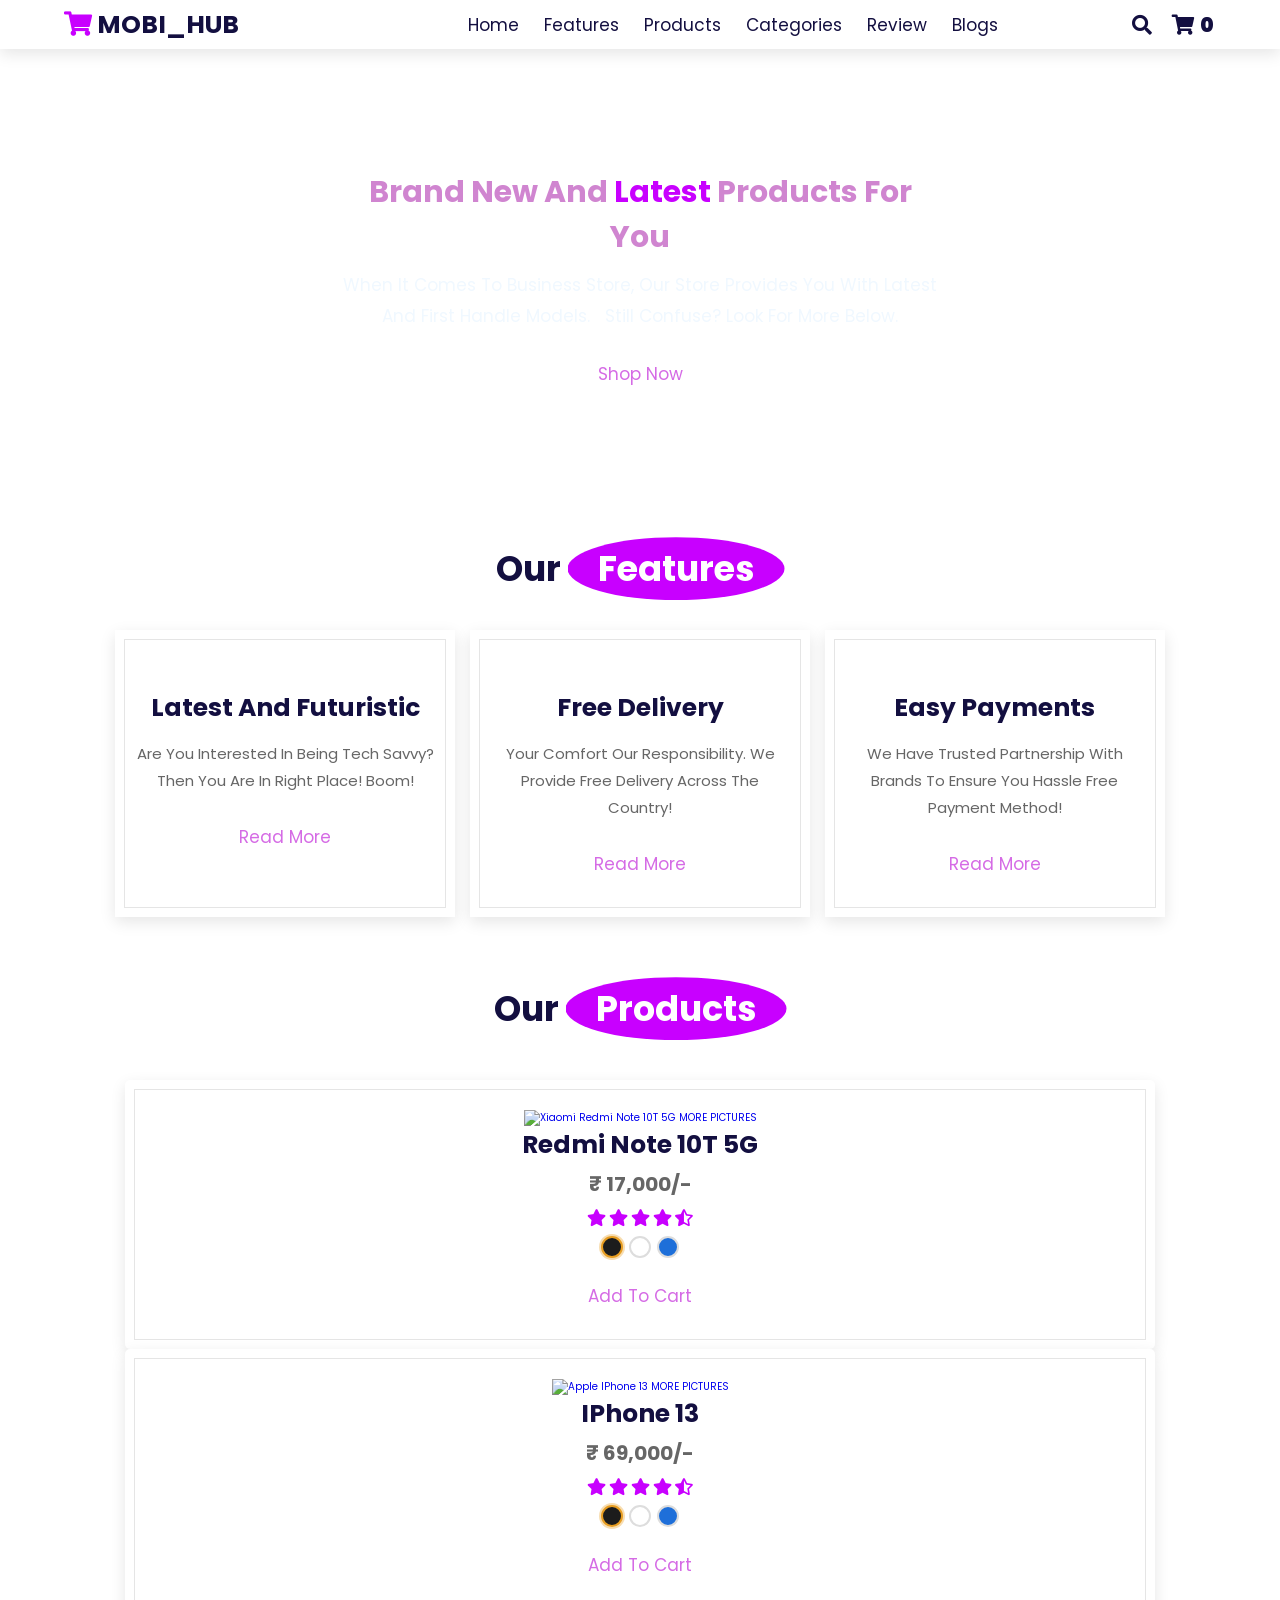
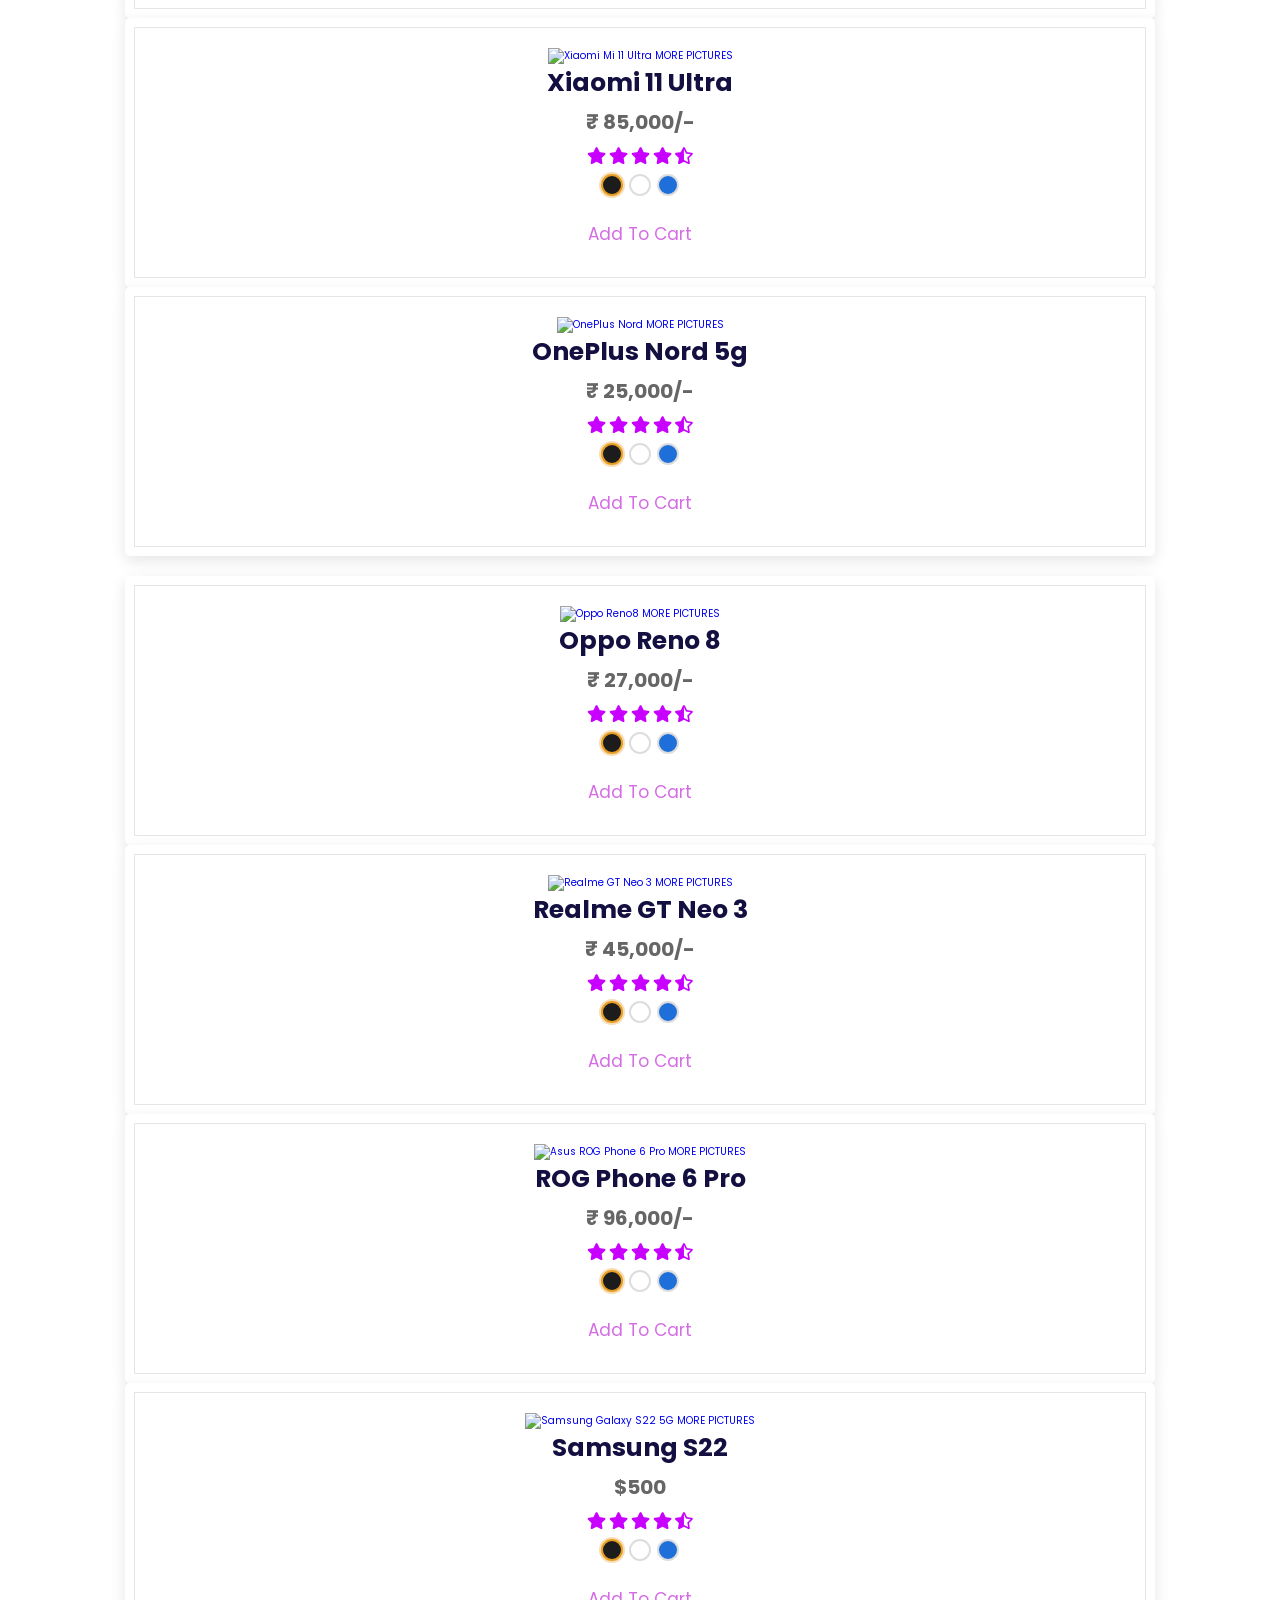
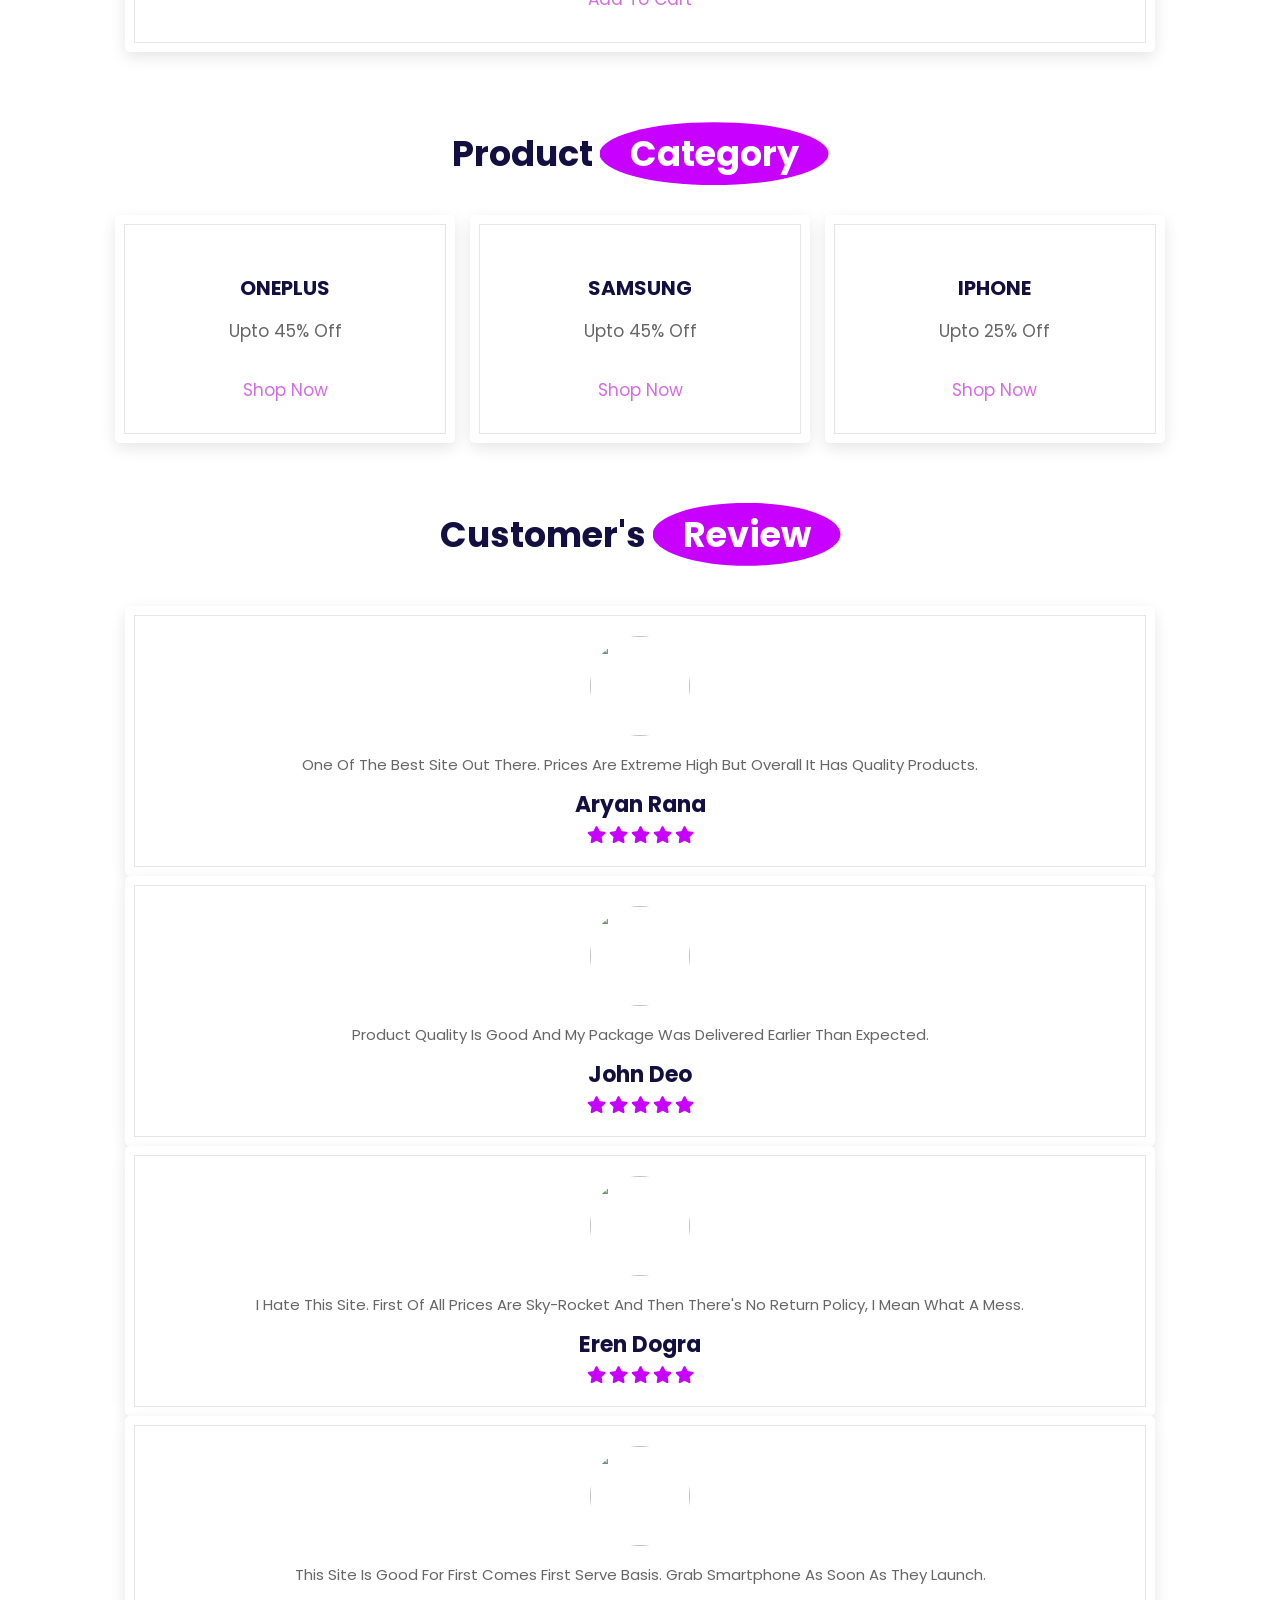
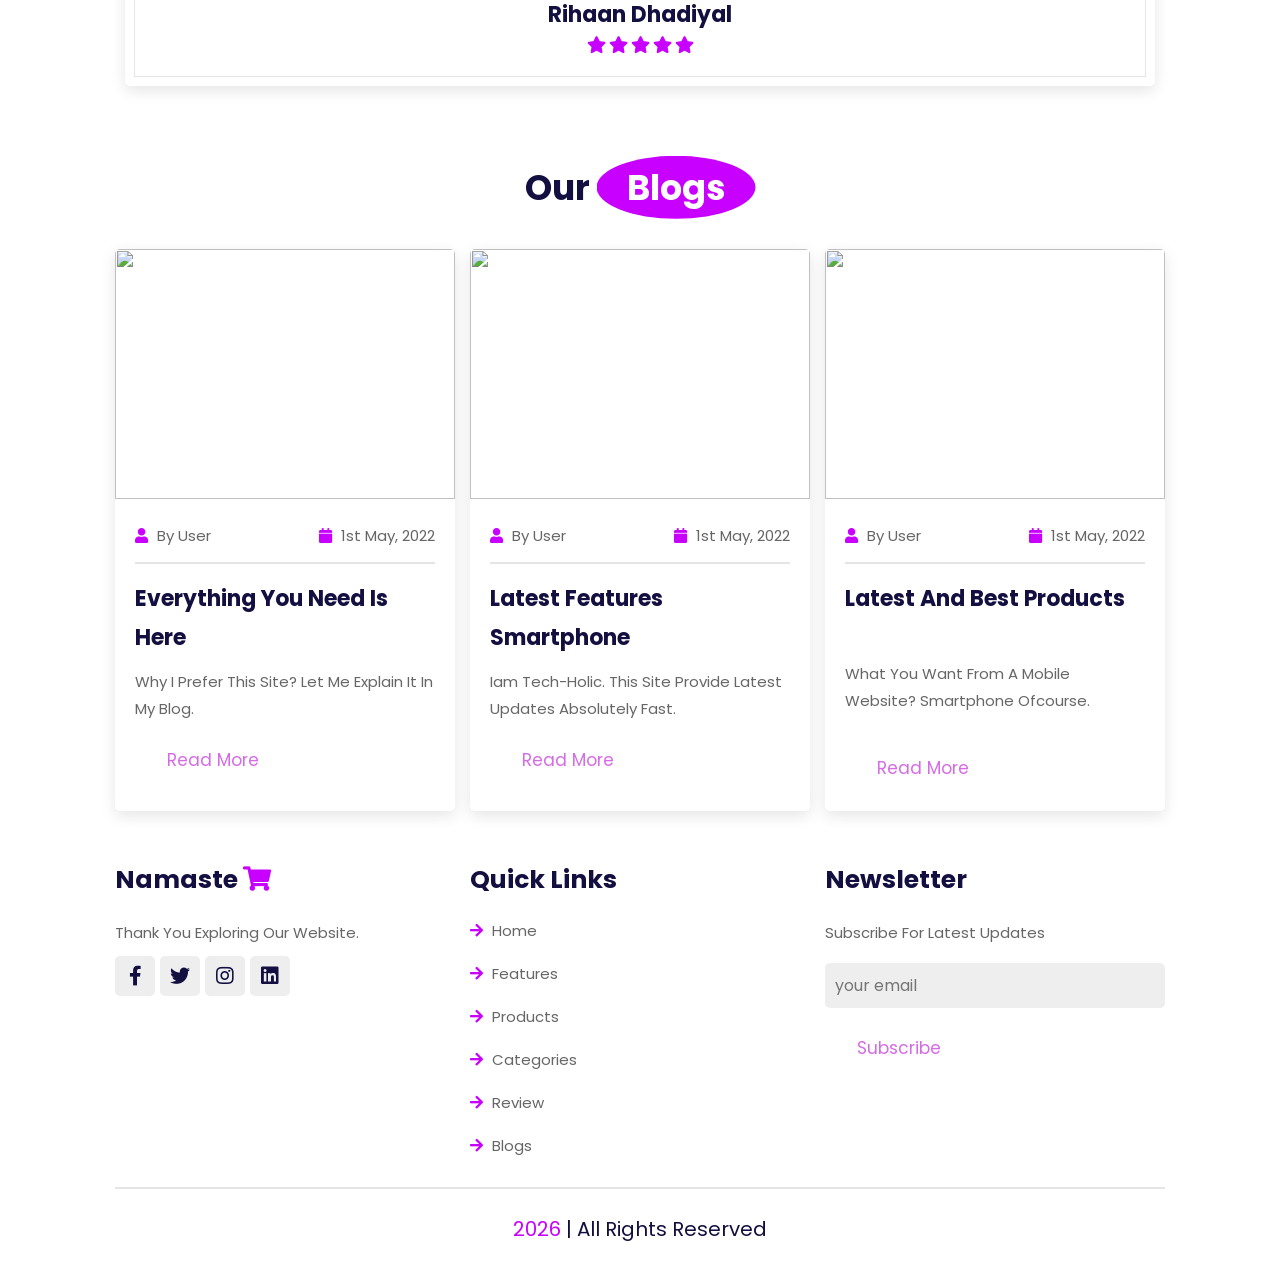
==== commit ad281434: "initial commit" ====
--- a/index.html
+++ b/index.html
@@ -155,8 +155,6 @@
 
     <!-- products section starts  -->
 
-    <!-- products section starts  -->
-
     <section class="products" id="products">
 
         <h1 class="heading"> Our <span>products</span> </h1>
@@ -165,87 +163,88 @@
 
             <div class="swiper-wrapper">
 
-                <div class="swiper-slide box" data-name="Redmi Note 10T 5G" data-price="500" data-image="https://fdn2.gsmarena.com/vv/bigpic/xiaomi-redmi-note-10t-5g.jpg">
+                <div class="swiper-slide box">
                     <a href="./sell-page4.html">
-                        <img alt="Xiaomi Redmi Note 10T 5G MORE PICTURES" src="https://fdn2.gsmarena.com/vv/bigpic/xiaomi-redmi-note-10t-5g.jpg" id="cart-image">
+                        <img alt="Xiaomi Redmi Note 10T 5G MORE PICTURES" src=https://fdn2.gsmarena.com/vv/bigpic/xiaomi-redmi-note-10t-5g.jpg id="cart-image">
                         <h3>Redmi Note 10T 5G</h3>
-                        <div class="price"> 500 USD </div>
-                        <div class="stars">
-                            <i class="fas fa-star"></i>
-                            <i class="fas fa-star"></i>
-                            <i class="fas fa-star"></i>
-                            <i class="fas fa-star"></i>
-                            <i class="fas fa-star-half-alt"></i>
-                    </a>
-                    </div>
-                    <select class="color-select">
-                    <option value="Black">Black</option>
-                    <option value="White">White</option>
-                    <option value="Blue">Blue</option>
-                </select>
-                    <a href="#" class="btn add-cart">add to cart</a>
-                </div>
-
-                <div class="swiper-slide box" data-name="iPhone 13" data-price="500" data-image="https://fdn2.gsmarena.com/vv/bigpic/apple-iphone-13.jpg">
+                        <div class="price"> &#8377 17,000/- </div>
+                        <div class="stars">
+                            <i class="fas fa-star"></i>
+                            <i class="fas fa-star"></i>
+                            <i class="fas fa-star"></i>
+                            <i class="fas fa-star"></i>
+                            <i class="fas fa-star-half-alt"></i>
+                    </a>
+                    </div>
+                    <select class="color-select">
+                        <option value="Black">Black</option>
+                        <option value="White">White</option>
+                        <option value="Blue">Blue</option>
+                    </select>
+                    <a href="#" class="btn add-cart">add to cart</a>
+                </div>
+
+                <div class="swiper-slide box">
                     <a href="sell-page.html">
-                        <img alt="Apple iPhone 13 MORE PICTURES" src="https://fdn2.gsmarena.com/vv/bigpic/apple-iphone-13.jpg">
+                        <img alt="Apple iPhone 13
+                    MORE PICTURES" src=https://fdn2.gsmarena.com/vv/bigpic/apple-iphone-13.jpg>
                         <h3>iPhone 13</h3>
-                        <div class="price"> 500 USD </div>
-                        <div class="stars">
-                            <i class="fas fa-star"></i>
-                            <i class="fas fa-star"></i>
-                            <i class="fas fa-star"></i>
-                            <i class="fas fa-star"></i>
-                            <i class="fas fa-star-half-alt"></i>
-                    </a>
-                    </div>
-                    <select class="color-select">
-                    <option value="Black">Black</option>
-                    <option value="White">White</option>
-                    <option value="Blue">Blue</option>
-                </select>
-                    <a href="#" class="btn add-cart">add to cart</a>
-                </div>
-
-                <div class="swiper-slide box" data-name="Xiaomi 11 Ultra" data-price="500" data-image="https://fdn2.gsmarena.com/vv/bigpic/xiaomi-mi11-ultra-5g-k1.jpg">
+                        <div class="price"> &#8377 69,000/- </div>
+                        <div class="stars">
+                            <i class="fas fa-star"></i>
+                            <i class="fas fa-star"></i>
+                            <i class="fas fa-star"></i>
+                            <i class="fas fa-star"></i>
+                            <i class="fas fa-star-half-alt"></i>
+                    </a>
+                    </div>
+                    <select class="color-select">
+                        <option value="Black">Black</option>
+                        <option value="White">White</option>
+                        <option value="Blue">Blue</option>
+                    </select>
+                    <a href="#" class="btn add-cart">add to cart</a>
+                </div>
+
+                <div class="swiper-slide box">
                     <a href="sell-page2.html">
-                        <img alt="Xiaomi Mi 11 Ultra MORE PICTURES" src="https://fdn2.gsmarena.com/vv/bigpic/xiaomi-mi11-ultra-5g-k1.jpg">
+                        <img alt="Xiaomi Mi 11 Ultra MORE PICTURES" src=https://fdn2.gsmarena.com/vv/bigpic/xiaomi-mi11-ultra-5g-k1.jpg>
                         <h3> Xiaomi 11 ultra</h3>
-                        <div class="price"> 500 USD </div>
-                        <div class="stars">
-                            <i class="fas fa-star"></i>
-                            <i class="fas fa-star"></i>
-                            <i class="fas fa-star"></i>
-                            <i class="fas fa-star"></i>
-                            <i class="fas fa-star-half-alt"></i>
-                    </a>
-                    </div>
-                    <select class="color-select">
-                    <option value="Black">Black</option>
-                    <option value="White">White</option>
-                    <option value="Blue">Blue</option>
-                </select>
-                    <a href="#" class="btn add-cart">add to cart</a>
-                </div>
-
-                <div class="swiper-slide box" data-name="OnePlus Nord 5G" data-price="500" data-image="https://fdn2.gsmarena.com/vv/bigpic/oneplus-nord.jpg">
+                        <div class="price"> &#8377 85,000/- </div>
+                        <div class="stars">
+                            <i class="fas fa-star"></i>
+                            <i class="fas fa-star"></i>
+                            <i class="fas fa-star"></i>
+                            <i class="fas fa-star"></i>
+                            <i class="fas fa-star-half-alt"></i>
+                    </a>
+                    </div>
+                    <select class="color-select">
+                        <option value="Black">Black</option>
+                        <option value="White">White</option>
+                        <option value="Blue">Blue</option>
+                    </select>
+                    <a href="#" class="btn add-cart">add to cart</a>
+                </div>
+
+                <div class="swiper-slide box">
                     <a href="sell-page3.html">
-                        <img alt="OnePlus Nord MORE PICTURES" src="https://fdn2.gsmarena.com/vv/bigpic/oneplus-nord.jpg">
+                        <img alt="OnePlus Nord MORE PICTURES" src=https://fdn2.gsmarena.com/vv/bigpic/oneplus-nord.jpg>
                         <h3>OnePlus Nord 5g</h3>
-                        <div class="price"> 500 USD </div>
-                        <div class="stars">
-                            <i class="fas fa-star"></i>
-                            <i class="fas fa-star"></i>
-                            <i class="fas fa-star"></i>
-                            <i class="fas fa-star"></i>
-                            <i class="fas fa-star-half-alt"></i>
-                    </a>
-                    </div>
-                    <select class="color-select">
-                    <option value="Black">Black</option>
-                    <option value="White">White</option>
-                    <option value="Blue">Blue</option>
-                </select>
+                        <div class="price"> &#8377 25,000/- </div>
+                        <div class="stars">
+                            <i class="fas fa-star"></i>
+                            <i class="fas fa-star"></i>
+                            <i class="fas fa-star"></i>
+                            <i class="fas fa-star"></i>
+                            <i class="fas fa-star-half-alt"></i>
+                    </a>
+                    </div>
+                    <select class="color-select">
+                        <option value="Black">Black</option>
+                        <option value="White">White</option>
+                        <option value="Blue">Blue</option>
+                    </select>
                     <a href="#" class="btn add-cart">add to cart</a>
                 </div>
 
@@ -257,97 +256,96 @@
 
             <div class="swiper-wrapper">
 
-                <div class="swiper-slide box" data-name="Oppo Reno 8" data-price="500" data-image="https://fdn2.gsmarena.com/vv/bigpic/oppo-reno8.jpg">
+                <div class="swiper-slide box">
                     <a href="sell-page6.html">
-                        <img alt="Oppo Reno8 MORE PICTURES" src="https://fdn2.gsmarena.com/vv/bigpic/oppo-reno8.jpg">
+                        <img alt="Oppo Reno8 MORE PICTURES" src=https://fdn2.gsmarena.com/vv/bigpic/oppo-reno8.jpg>
                         <h3>Oppo Reno 8</h3>
-                        <div class="price"> 500 USD </div>
-                        <div class="stars">
-                            <i class="fas fa-star"></i>
-                            <i class="fas fa-star"></i>
-                            <i class="fas fa-star"></i>
-                            <i class="fas fa-star"></i>
-                            <i class="fas fa-star-half-alt"></i>
-                    </a>
-                    </div>
-                    <select class="color-select">
-                    <option value="Black">Black</option>
-                    <option value="White">White</option>
-                    <option value="Blue">Blue</option>
-                </select>
-                    <a href="#" class="btn add-cart">add to cart</a>
-                </div>
-
-                <div class="swiper-slide box" data-name="Realme GT Neo 3" data-price="500" data-image="https://fdn2.gsmarena.com/vv/bigpic/realme-gt-neo3-new.jpg">
+                        <div class="price"> &#8377 27,000/- </div>
+                        <div class="stars">
+                            <i class="fas fa-star"></i>
+                            <i class="fas fa-star"></i>
+                            <i class="fas fa-star"></i>
+                            <i class="fas fa-star"></i>
+                            <i class="fas fa-star-half-alt"></i>
+                    </a>
+                    </div>
+                    <select class="color-select">
+                        <option value="Black">Black</option>
+                        <option value="White">White</option>
+                        <option value="Blue">Blue</option>
+                    </select>
+                    <a href="#" class="btn add-cart">add to cart</a>
+                </div>
+
+                <div class="swiper-slide box">
                     <a href="sell-page7.html">
-                        <img alt="Realme GT Neo 3 MORE PICTURES" src="https://fdn2.gsmarena.com/vv/bigpic/realme-gt-neo3-new.jpg">
+                        <img alt="Realme GT Neo 3 MORE PICTURES" src=https://fdn2.gsmarena.com/vv/bigpic/realme-gt-neo3-new.jpg>
                         <h3>Realme GT Neo 3</h3>
-                        <div class="price"> 500 USD </div>
-                        <div class="stars">
-                            <i class="fas fa-star"></i>
-                            <i class="fas fa-star"></i>
-                            <i class="fas fa-star"></i>
-                            <i class="fas fa-star"></i>
-                            <i class="fas fa-star-half-alt"></i>
-                    </a>
-                    </div>
-                    <select class="color-select">
-                    <option value="Black">Black</option>
-                    <option value="White">White</option>
-                    <option value="Blue">Blue</option>
-                </select>
-                    <a href="#" class="btn add-cart">add to cart</a>
-                </div>
-
-                <div class="swiper-slide box" data-name="ROG Phone 6 Pro" data-price="500" data-image="https://fdn2.gsmarena.com/vv/bigpic/asus-rog-phone6-pro.jpg">
+                        <div class="price"> &#8377 45,000/- </div>
+                        <div class="stars">
+                            <i class="fas fa-star"></i>
+                            <i class="fas fa-star"></i>
+                            <i class="fas fa-star"></i>
+                            <i class="fas fa-star"></i>
+                            <i class="fas fa-star-half-alt"></i>
+                    </a>
+                    </div>
+                    <select class="color-select">
+                        <option value="Black">Black</option>
+                        <option value="White">White</option>
+                        <option value="Blue">Blue</option>
+                    </select>
+                    <a href="#" class="btn add-cart">add to cart</a>
+                </div>
+
+                <div class="swiper-slide box">
                     <a href="sell-page8.html">
-                        <img alt="Asus ROG Phone 6 Pro MORE PICTURES" src="https://fdn2.gsmarena.com/vv/bigpic/asus-rog-phone6-pro.jpg">
+                        <img alt="Asus ROG Phone 6 Pro MORE PICTURES" src=https://fdn2.gsmarena.com/vv/bigpic/asus-rog-phone6-pro.jpg>
                         <h3>ROG Phone 6 Pro</h3>
-                        <div class="price"> 500 USD </div>
-                        <div class="stars">
-                            <i class="fas fa-star"></i>
-                            <i class="fas fa-star"></i>
-                            <i class="fas fa-star"></i>
-                            <i class="fas fa-star"></i>
-                            <i class="fas fa-star-half-alt"></i>
-                    </a>
-                    </div>
-                    <select class="color-select">
-                    <option value="Black">Black</option>
-                    <option value="White">White</option>
-                    <option value="Blue">Blue</option>
-                </select>
-                    <a href="#" class="btn add-cart">add to cart</a>
-                </div>
-
-                <div class="swiper-slide box" data-name="Samsung S22" data-price="500" data-image="https://fdn2.gsmarena.com/vv/bigpic/samsung-galaxy-s22-5g.jpg">
+                        <div class="price"> &#8377 96,000/- </div>
+                        <div class="stars">
+                            <i class="fas fa-star"></i>
+                            <i class="fas fa-star"></i>
+                            <i class="fas fa-star"></i>
+                            <i class="fas fa-star"></i>
+                            <i class="fas fa-star-half-alt"></i>
+                    </a>
+                    </div>
+                    <select class="color-select">
+                        <option value="Black">Black</option>
+                        <option value="White">White</option>
+                        <option value="Blue">Blue</option>
+                    </select>
+                    <a href="#" class="btn add-cart">add to cart</a>
+                </div>
+
+                <div class="swiper-slide box" data-name="Samsung S22" data-image="https://fdn2.gsmarena.com/vv/bigpic/samsung-galaxy-s22-5g.jpg">
                     <a href="sell-page5.html">
                         <img alt="Samsung Galaxy S22 5G MORE PICTURES" src="https://fdn2.gsmarena.com/vv/bigpic/samsung-galaxy-s22-5g.jpg">
                         <h3>Samsung S22</h3>
-                        <div class="price"> 500 USD </div>
-                        <div class="stars">
-                            <i class="fas fa-star"></i>
-                            <i class="fas fa-star"></i>
-                            <i class="fas fa-star"></i>
-                            <i class="fas fa-star"></i>
-                            <i class="fas fa-star-half-alt"></i>
-                    </a>
-                    </div>
-                    <select class="color-select">
-                    <option value="Black">Black</option>
-                    <option value="White">White</option>
-                    <option value="Blue">Blue</option>
-                </select>
-                    <a href="#" class="btn add-cart">add to cart</a>
-                </div>
-
-            </div>
-
-        </div>
-
-    </section>
-
-    <!-- products section ends -->
+                        <div class="price"> $500 </div>
+                        <div class="stars">
+                            <i class="fas fa-star"></i>
+                            <i class="fas fa-star"></i>
+                            <i class="fas fa-star"></i>
+                            <i class="fas fa-star"></i>
+                            <i class="fas fa-star-half-alt"></i>
+                    </a>
+                    </div>
+                    <select class="color-select">
+                        <option value="Black">Black</option>
+                        <option value="White">White</option>
+                        <option value="Blue">Blue</option>
+                    </select>
+                    <a href="#" class="btn add-cart">add to cart</a>
+                </div>
+            </div>
+
+        </div>
+
+
+    </section>
+
     <!-- products section ends -->
 
     <!-- categories section starts  -->
--- a/css/style.css
+++ b/css/style.css
@@ -1,7 +1,6 @@
 @import url('https://fonts.googleapis.com/css2?family=Poppins:wght@100;300;400;500;600&display=swap');
 :root {
     --violet: rgb(200, 0, 255);
-    /* #ff7800 */
     --black: rgb(19, 15, 64);
     --light-color: rgb(102, 102, 102);
     --box-shadow: 0 .5rem 1.5rem rgba(0, 0, 0, .1);
@@ -71,6 +70,9 @@
     text-decoration: none;
 }
 
+
+/* ---------- header ---------- */
+
 .header {
     position: fixed;
     top: 0;
@@ -289,6 +291,9 @@
     text-decoration: underline;
 }
 
+
+/* ---------- home ---------- */
+
 .home {
     display: flex;
     align-items: center;
@@ -322,6 +327,9 @@
     line-height: 1.8;
 }
 
+
+/* ---------- features ---------- */
+
 .features .box-container {
     display: grid;
     grid-template-columns: repeat(auto-fit, minmax(30rem, 1fr));
@@ -359,6 +367,9 @@
     color: var(--light-color);
     padding: 1rem 0;
 }
+
+
+/* ---------- products ---------- */
 
 .products .product-slider {
     padding: 1rem;
@@ -405,6 +416,9 @@
     padding: .5rem 0;
 }
 
+
+/* ---------- categories ---------- */
+
 .categories .box-container {
     display: grid;
     grid-template-columns: repeat(auto-fit, minmax(26rem, 1fr));
@@ -443,6 +457,9 @@
     line-height: 1.8;
     padding: 1rem 0;
 }
+
+
+/* ---------- review ---------- */
 
 .review .review-slider {
     padding: 1rem;
@@ -487,6 +504,9 @@
     color: var(--violet);
     font-size: 1.7rem;
 }
+
+
+/* ---------- blogs ---------- */
 
 .blogs .box-container {
     display: grid;
@@ -548,6 +568,9 @@
     padding: .5rem 0;
 }
 
+
+/* ---------- footer ---------- */
+
 .footer {
     background: white;
 }
@@ -636,13 +659,138 @@
 }
 
 .footer .credit span {
-    color: var(--orange);
-}
-
-
-/* media queries  */
-
-@media (max-width:991px) {
+    color: var(--violet);
+}
+
+
+/* ---------- shared price style ---------- */
+
+.box .price {
+    font-size: 2rem;
+    color: #e84393;
+    font-weight: bold;
+    padding: .5rem 0;
+}
+
+.box .price span {
+    font-size: 1.5rem;
+    color: #999;
+    text-decoration: line-through;
+    margin-left: .5rem;
+}
+
+
+/* ==========================================================
+   COLOR PICKER
+   ========================================================== */
+
+
+/* --- Case B: dot buttons (converted bare selects, index.html) --- */
+
+.color-options {
+    display: flex;
+    flex-wrap: wrap;
+    gap: 6px;
+    justify-content: center;
+    margin: .5rem 0;
+}
+
+.color-dot {
+    width: 22px;
+    height: 22px;
+    border-radius: 50%;
+    border: 2px solid #ddd;
+    cursor: pointer;
+    padding: 0;
+    transition: transform .15s, box-shadow .15s;
+}
+
+.color-dot:hover {
+    transform: scale(1.15);
+}
+
+.color-dot.selected {
+    border-color: #e79d21;
+    box-shadow: 0 0 0 2px rgba(231, 157, 33, .35);
+}
+
+
+/* --- Case A: responsive picker (.color-picker wrapper) --- */
+
+
+/* Desktop (>767px): show dropdown, hide boxes */
+
+.color-picker .color-boxes {
+    display: none;
+}
+
+.color-picker .color-select {
+    display: inline-block;
+    margin-top: .5rem;
+    padding: .6rem 1rem;
+    font-size: 1.5rem;
+    border: var(--border);
+    border-radius: .5rem;
+    color: var(--black);
+    background: white;
+    cursor: pointer;
+}
+
+@media (max-width: 767px) {
+    /* Mobile/tablet-small: hide dropdown, show tappable boxes */
+    .color-picker .color-select {
+        display: none;
+    }
+    .color-picker .color-boxes {
+        display: grid;
+        grid-template-columns: repeat(auto-fill, minmax(96px, 1fr));
+        gap: 8px;
+        width: 100%;
+        margin-top: 8px;
+    }
+    .color-box {
+        display: flex;
+        align-items: center;
+        gap: 8px;
+        padding: 10px 8px;
+        border: 2px solid #ddd;
+        border-radius: 8px;
+        background: #fff;
+        cursor: pointer;
+        min-height: 44px;
+        /* touch-friendly */
+        font-size: 1.4rem;
+        color: var(--black);
+        text-transform: none;
+        user-select: none;
+        -webkit-tap-highlight-color: transparent;
+        transition: border-color .2s, box-shadow .2s;
+    }
+    .color-box .swatch {
+        width: 18px;
+        height: 18px;
+        border-radius: 50%;
+        border: 1px solid rgba(0, 0, 0, .25);
+        flex-shrink: 0;
+    }
+    /* White/silver need a visible background edge */
+    .color-box .swatch.light {
+        background: #f5f5f5;
+    }
+    /* Selected state */
+    .color-box.selected {
+        border-color: #2196f3;
+        box-shadow: 0 0 0 2px rgba(33, 150, 243, .25);
+        background: #f0f8ff;
+    }
+}
+
+
+/* ==========================================================
+   MEDIA QUERIES
+   ========================================================== */
+
+@media (max-width: 991px) {
     html {
         font-size: 55%;
     }
@@ -654,7 +802,7 @@
     }
 }
 
-@media (max-width:768px) {
+@media (max-width: 768px) {
     #menu-btn {
         display: inline-block;
     }
@@ -681,7 +829,7 @@
     }
 }
 
-@media (max-width:450px) {
+@media (max-width: 450px) {
     html {
         font-size: 50%;
     }
@@ -694,45 +842,4 @@
     .footer .box-container .box .payment-img {
         margin: 2rem auto;
     }
-}
-
-.color-options {
-    display: flex;
-    flex-wrap: wrap;
-    gap: 6px;
-    justify-content: center;
-    margin: 0.5rem 0;
-}
-
-.color-dot {
-    width: 22px;
-    height: 22px;
-    border-radius: 50%;
-    border: 2px solid #ddd;
-    cursor: pointer;
-    padding: 0;
-    transition: transform .15s, box-shadow .15s;
-}
-
-.color-dot:hover {
-    transform: scale(1.15);
-}
-
-.color-dot.selected {
-    border-color: #e79d21;
-    box-shadow: 0 0 0 2px rgba(231, 157, 33, .35);
-}
-
-.box .price {
-    font-size: 2rem;
-    color: #e84393;
-    font-weight: bold;
-    padding: .5rem 0;
-}
-
-.box .price span {
-    font-size: 1.5rem;
-    color: #999;
-    text-decoration: line-through;
-    margin-left: .5rem;
 }
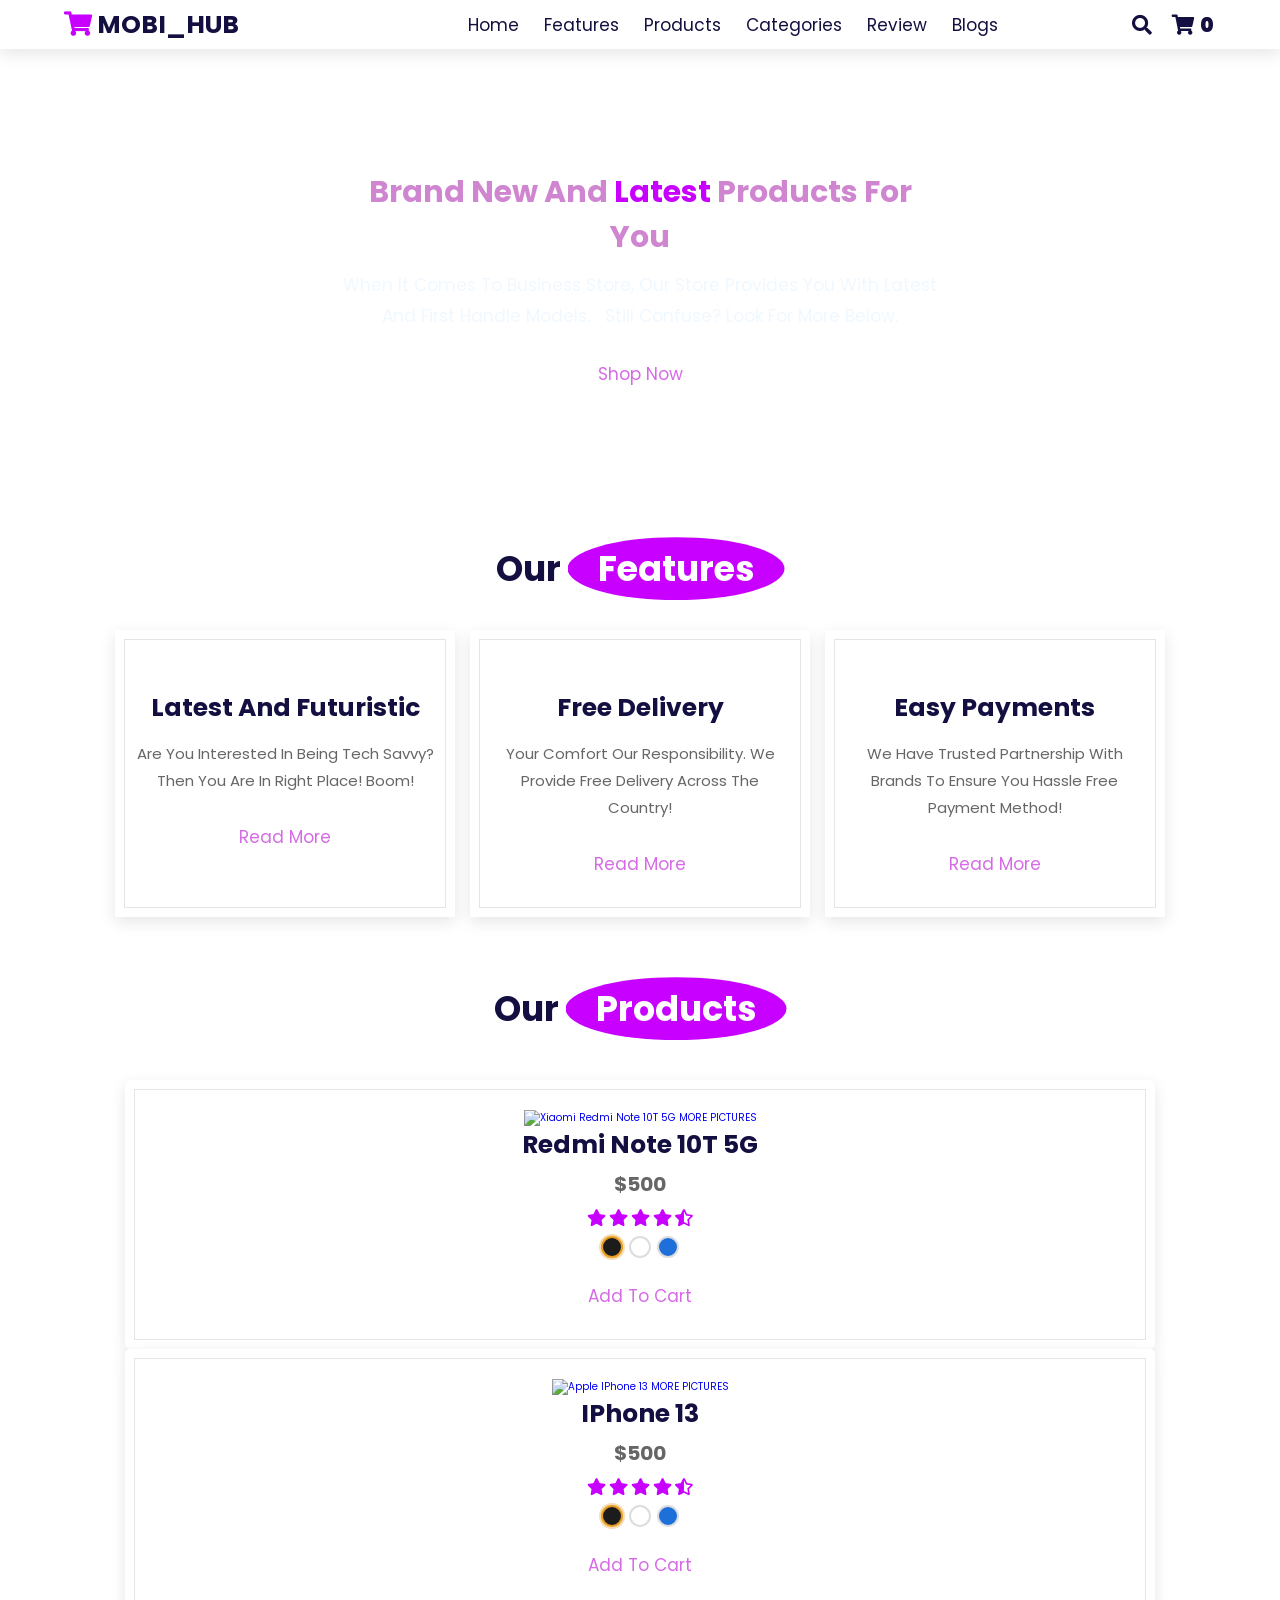
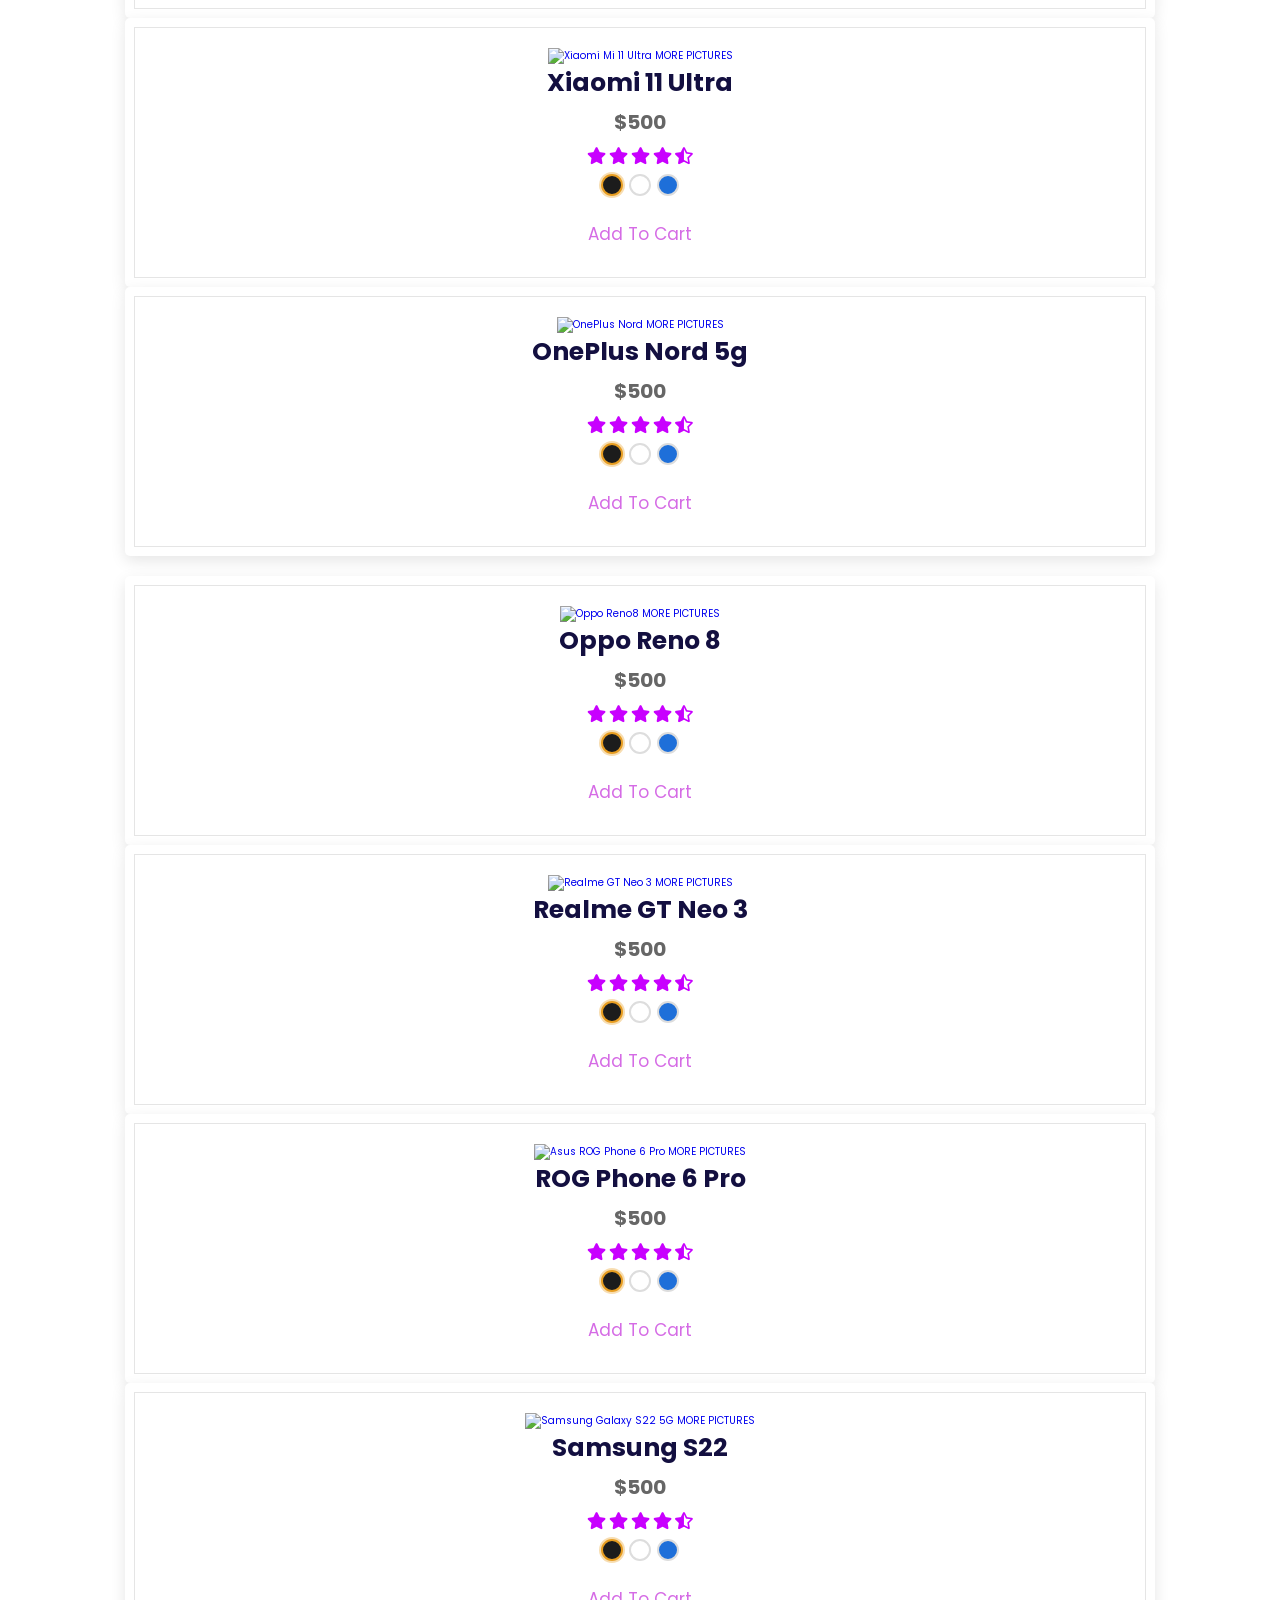
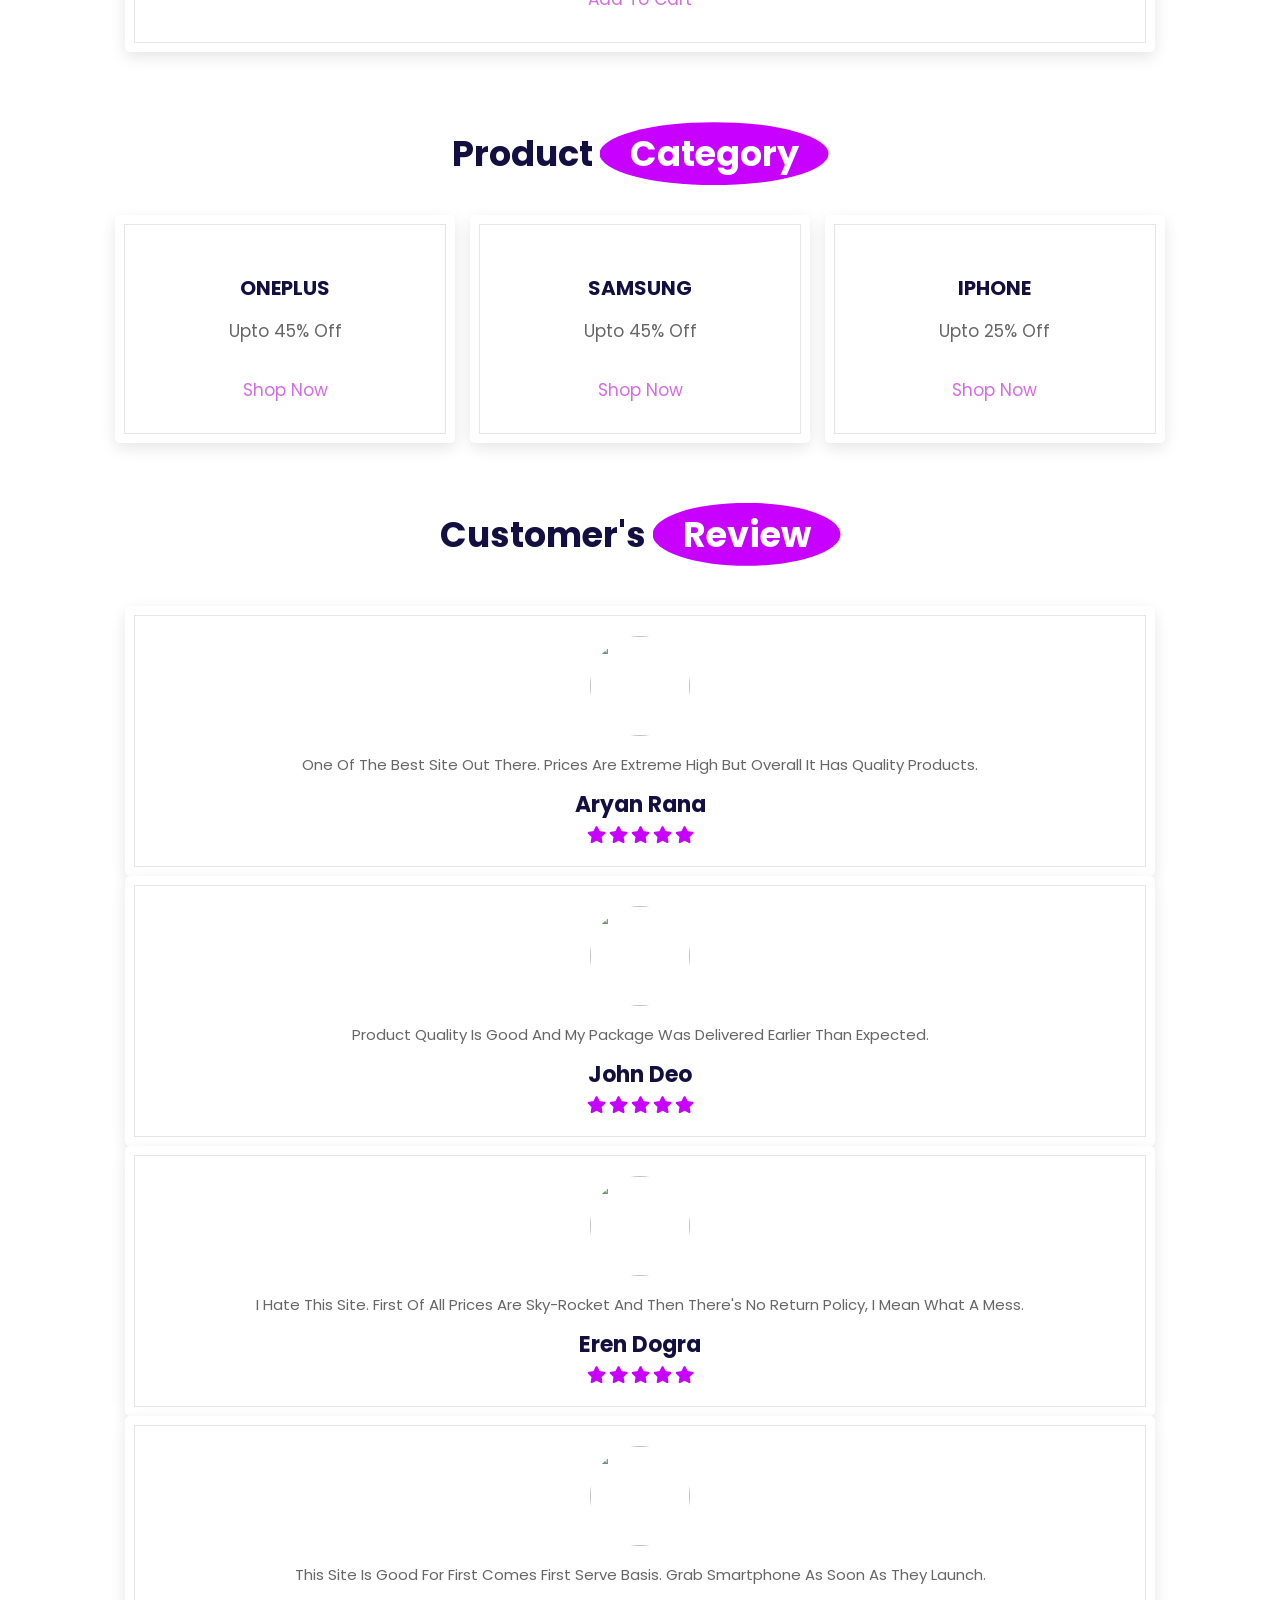
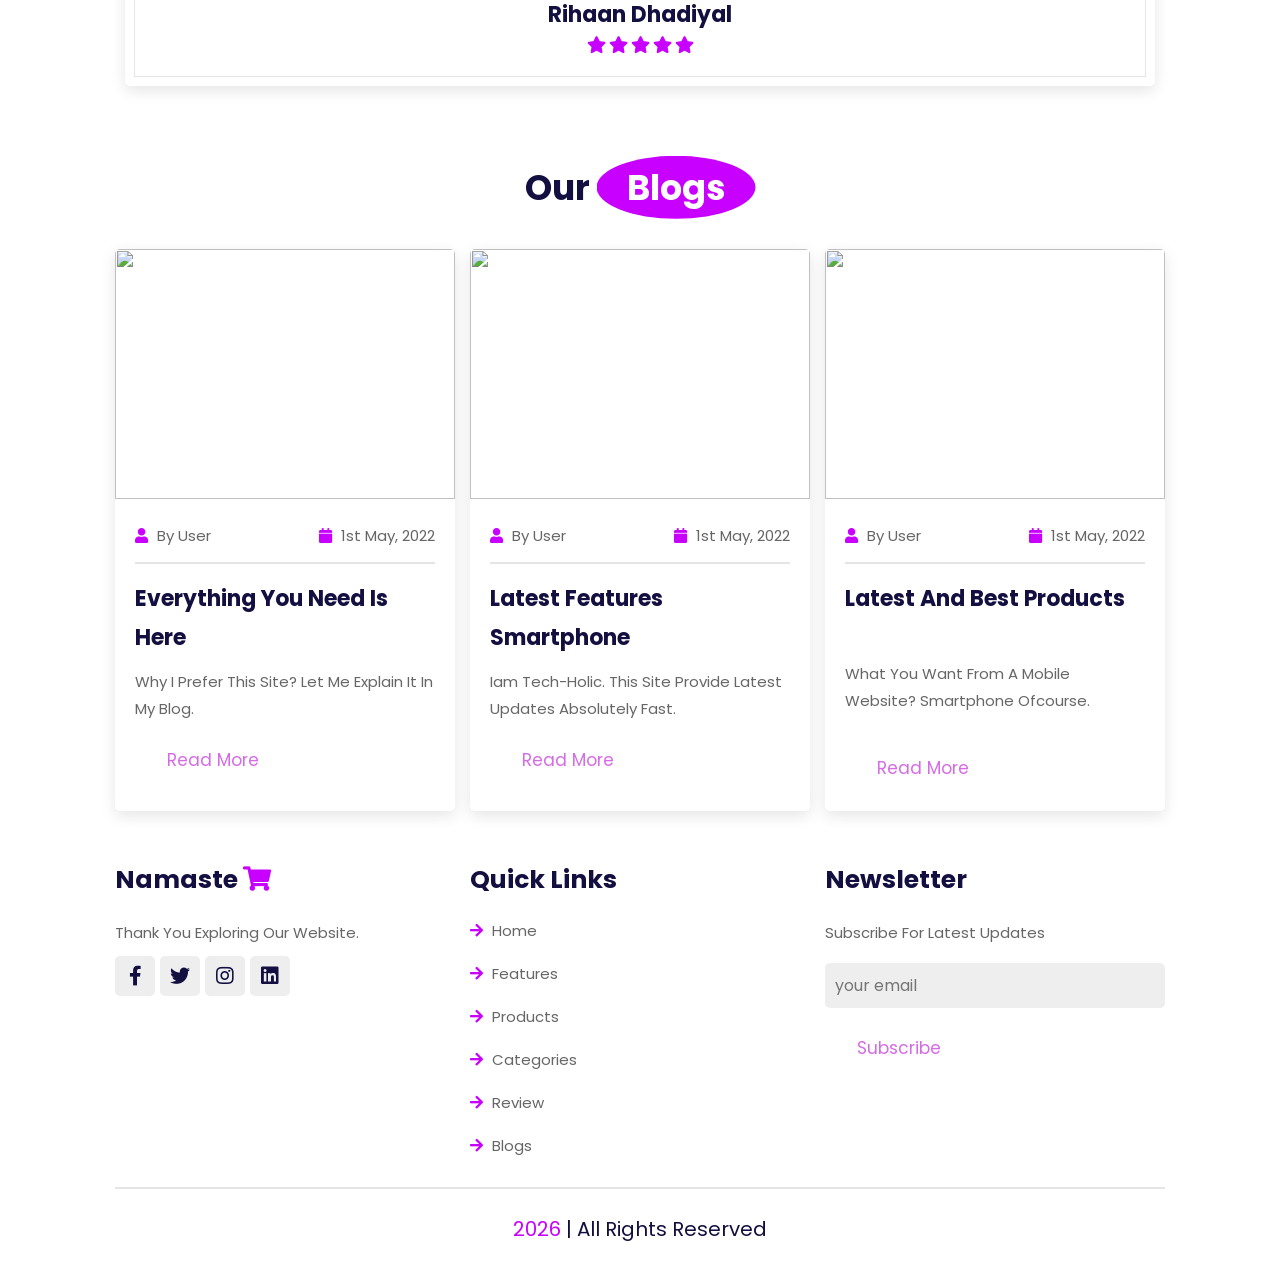
==== commit 68fcae7f: "initial commit" ====
--- a/index.html
+++ b/index.html
@@ -167,7 +167,7 @@
                     <a href="./sell-page4.html">
                         <img alt="Xiaomi Redmi Note 10T 5G MORE PICTURES" src=https://fdn2.gsmarena.com/vv/bigpic/xiaomi-redmi-note-10t-5g.jpg id="cart-image">
                         <h3>Redmi Note 10T 5G</h3>
-                        <div class="price"> &#8377 17,000/- </div>
+                        <div class="price"> $500 </div>
                         <div class="stars">
                             <i class="fas fa-star"></i>
                             <i class="fas fa-star"></i>
@@ -189,7 +189,7 @@
                         <img alt="Apple iPhone 13
                     MORE PICTURES" src=https://fdn2.gsmarena.com/vv/bigpic/apple-iphone-13.jpg>
                         <h3>iPhone 13</h3>
-                        <div class="price"> &#8377 69,000/- </div>
+                        <div class="price"> $500 </div>
                         <div class="stars">
                             <i class="fas fa-star"></i>
                             <i class="fas fa-star"></i>
@@ -210,7 +210,7 @@
                     <a href="sell-page2.html">
                         <img alt="Xiaomi Mi 11 Ultra MORE PICTURES" src=https://fdn2.gsmarena.com/vv/bigpic/xiaomi-mi11-ultra-5g-k1.jpg>
                         <h3> Xiaomi 11 ultra</h3>
-                        <div class="price"> &#8377 85,000/- </div>
+                        <div class="price"> $500 </div>
                         <div class="stars">
                             <i class="fas fa-star"></i>
                             <i class="fas fa-star"></i>
@@ -231,7 +231,7 @@
                     <a href="sell-page3.html">
                         <img alt="OnePlus Nord MORE PICTURES" src=https://fdn2.gsmarena.com/vv/bigpic/oneplus-nord.jpg>
                         <h3>OnePlus Nord 5g</h3>
-                        <div class="price"> &#8377 25,000/- </div>
+                        <div class="price"> $500 </div>
                         <div class="stars">
                             <i class="fas fa-star"></i>
                             <i class="fas fa-star"></i>
@@ -260,7 +260,7 @@
                     <a href="sell-page6.html">
                         <img alt="Oppo Reno8 MORE PICTURES" src=https://fdn2.gsmarena.com/vv/bigpic/oppo-reno8.jpg>
                         <h3>Oppo Reno 8</h3>
-                        <div class="price"> &#8377 27,000/- </div>
+                        <div class="price"> $500 </div>
                         <div class="stars">
                             <i class="fas fa-star"></i>
                             <i class="fas fa-star"></i>
@@ -281,7 +281,7 @@
                     <a href="sell-page7.html">
                         <img alt="Realme GT Neo 3 MORE PICTURES" src=https://fdn2.gsmarena.com/vv/bigpic/realme-gt-neo3-new.jpg>
                         <h3>Realme GT Neo 3</h3>
-                        <div class="price"> &#8377 45,000/- </div>
+                        <div class="price"> $500 </div>
                         <div class="stars">
                             <i class="fas fa-star"></i>
                             <i class="fas fa-star"></i>
@@ -302,7 +302,7 @@
                     <a href="sell-page8.html">
                         <img alt="Asus ROG Phone 6 Pro MORE PICTURES" src=https://fdn2.gsmarena.com/vv/bigpic/asus-rog-phone6-pro.jpg>
                         <h3>ROG Phone 6 Pro</h3>
-                        <div class="price"> &#8377 96,000/- </div>
+                        <div class="price"> $500 </div>
                         <div class="stars">
                             <i class="fas fa-star"></i>
                             <i class="fas fa-star"></i>
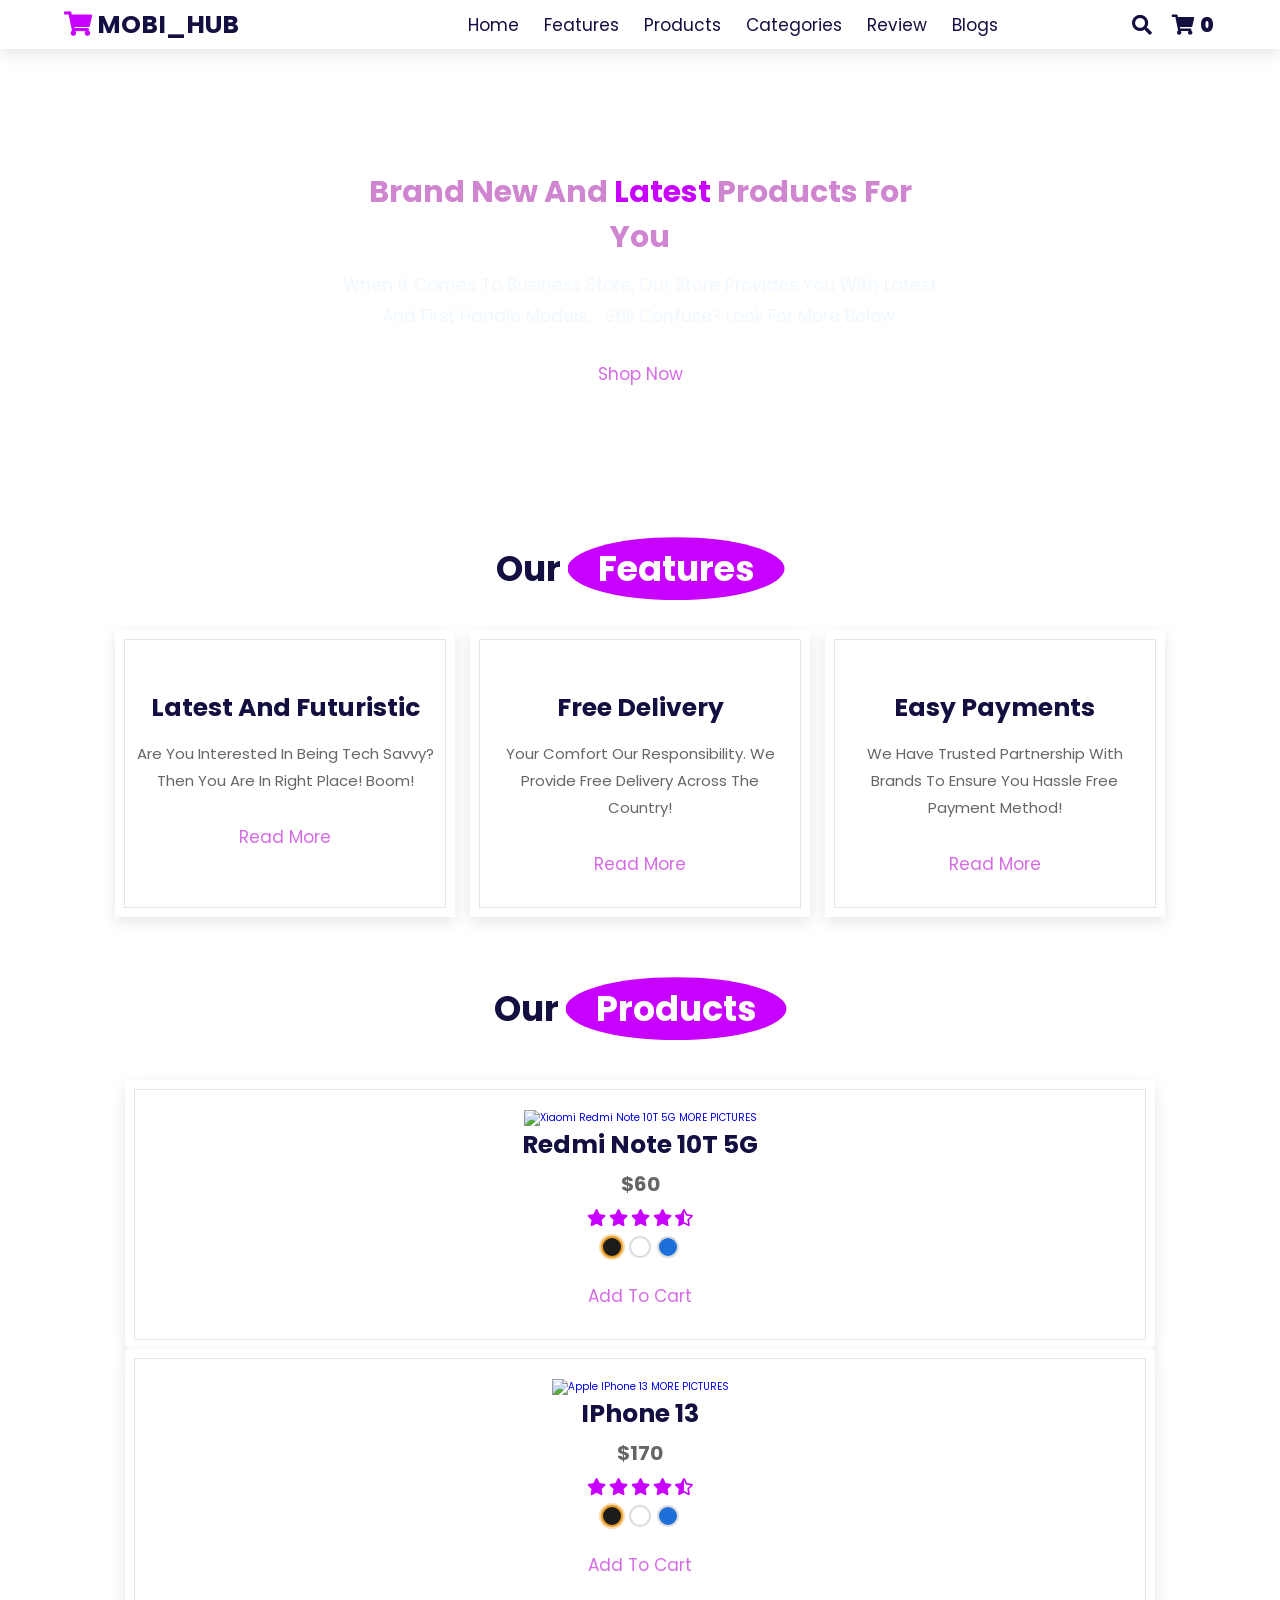
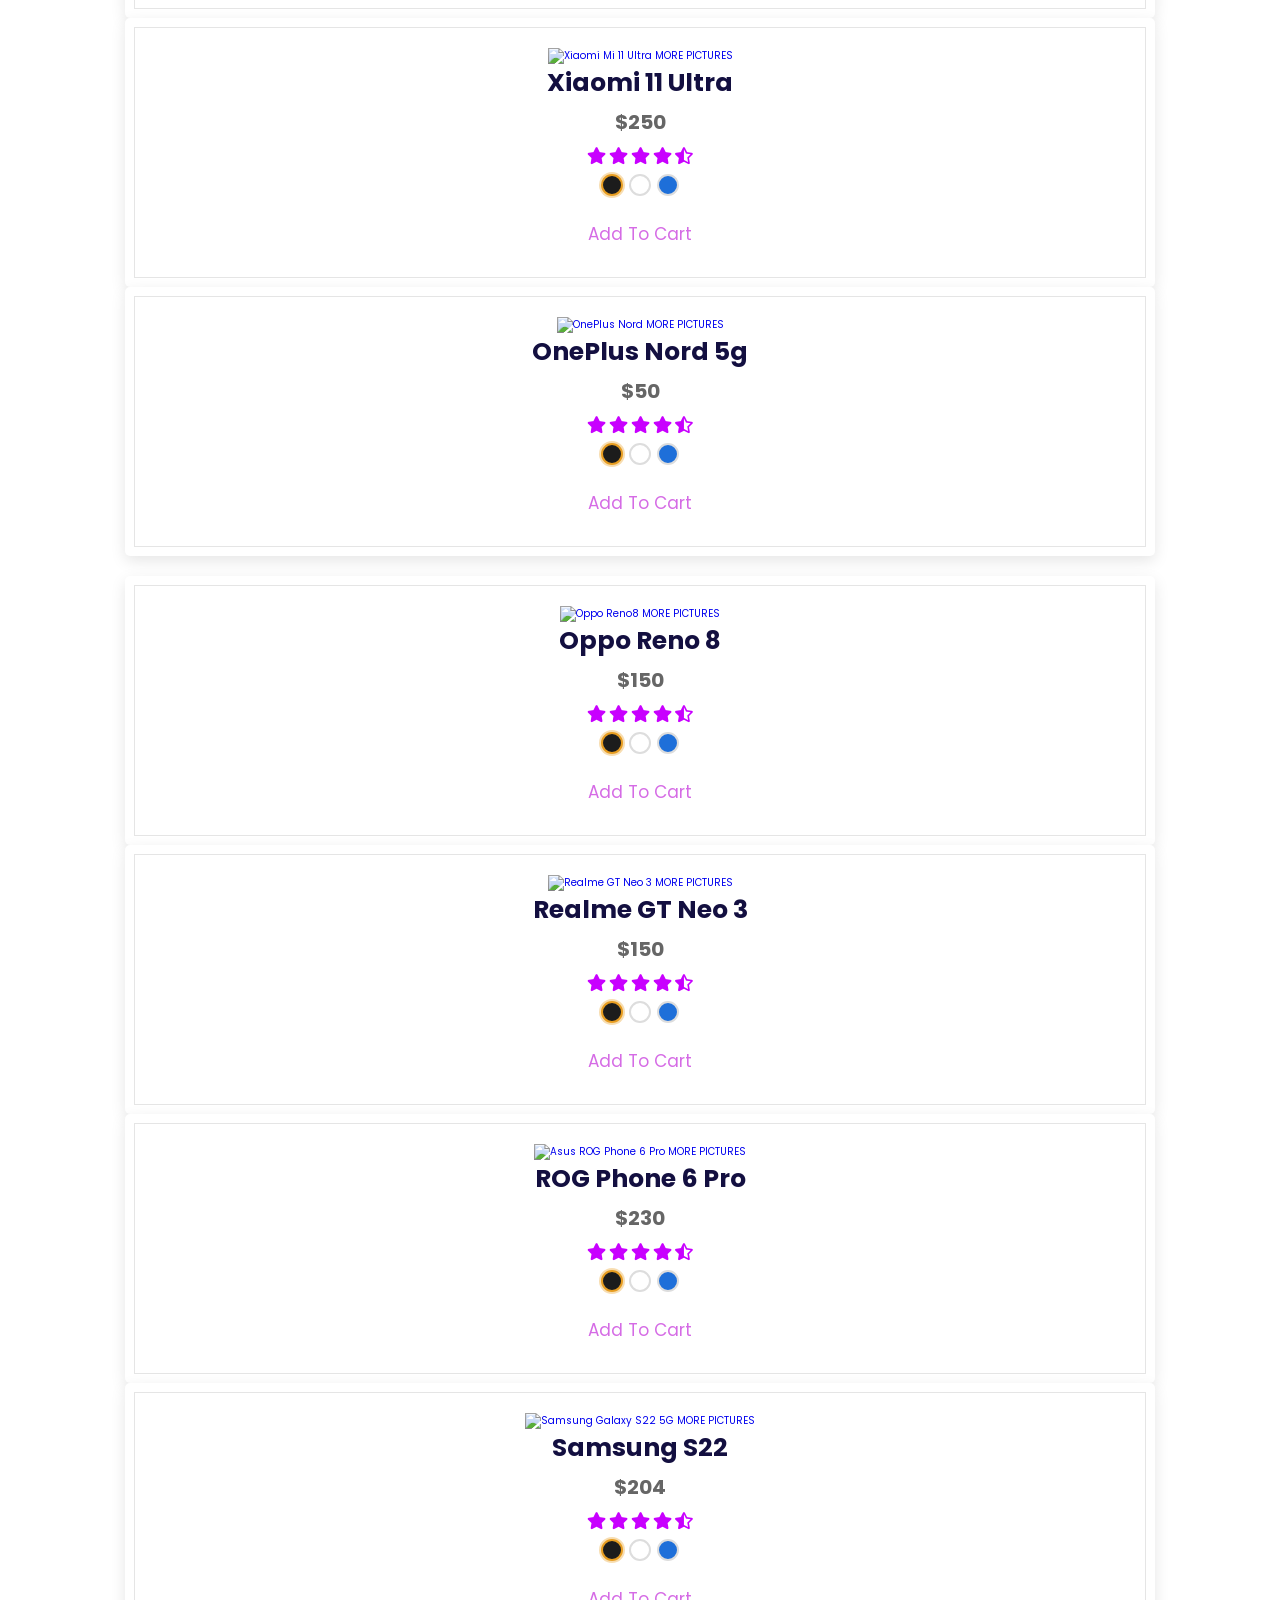
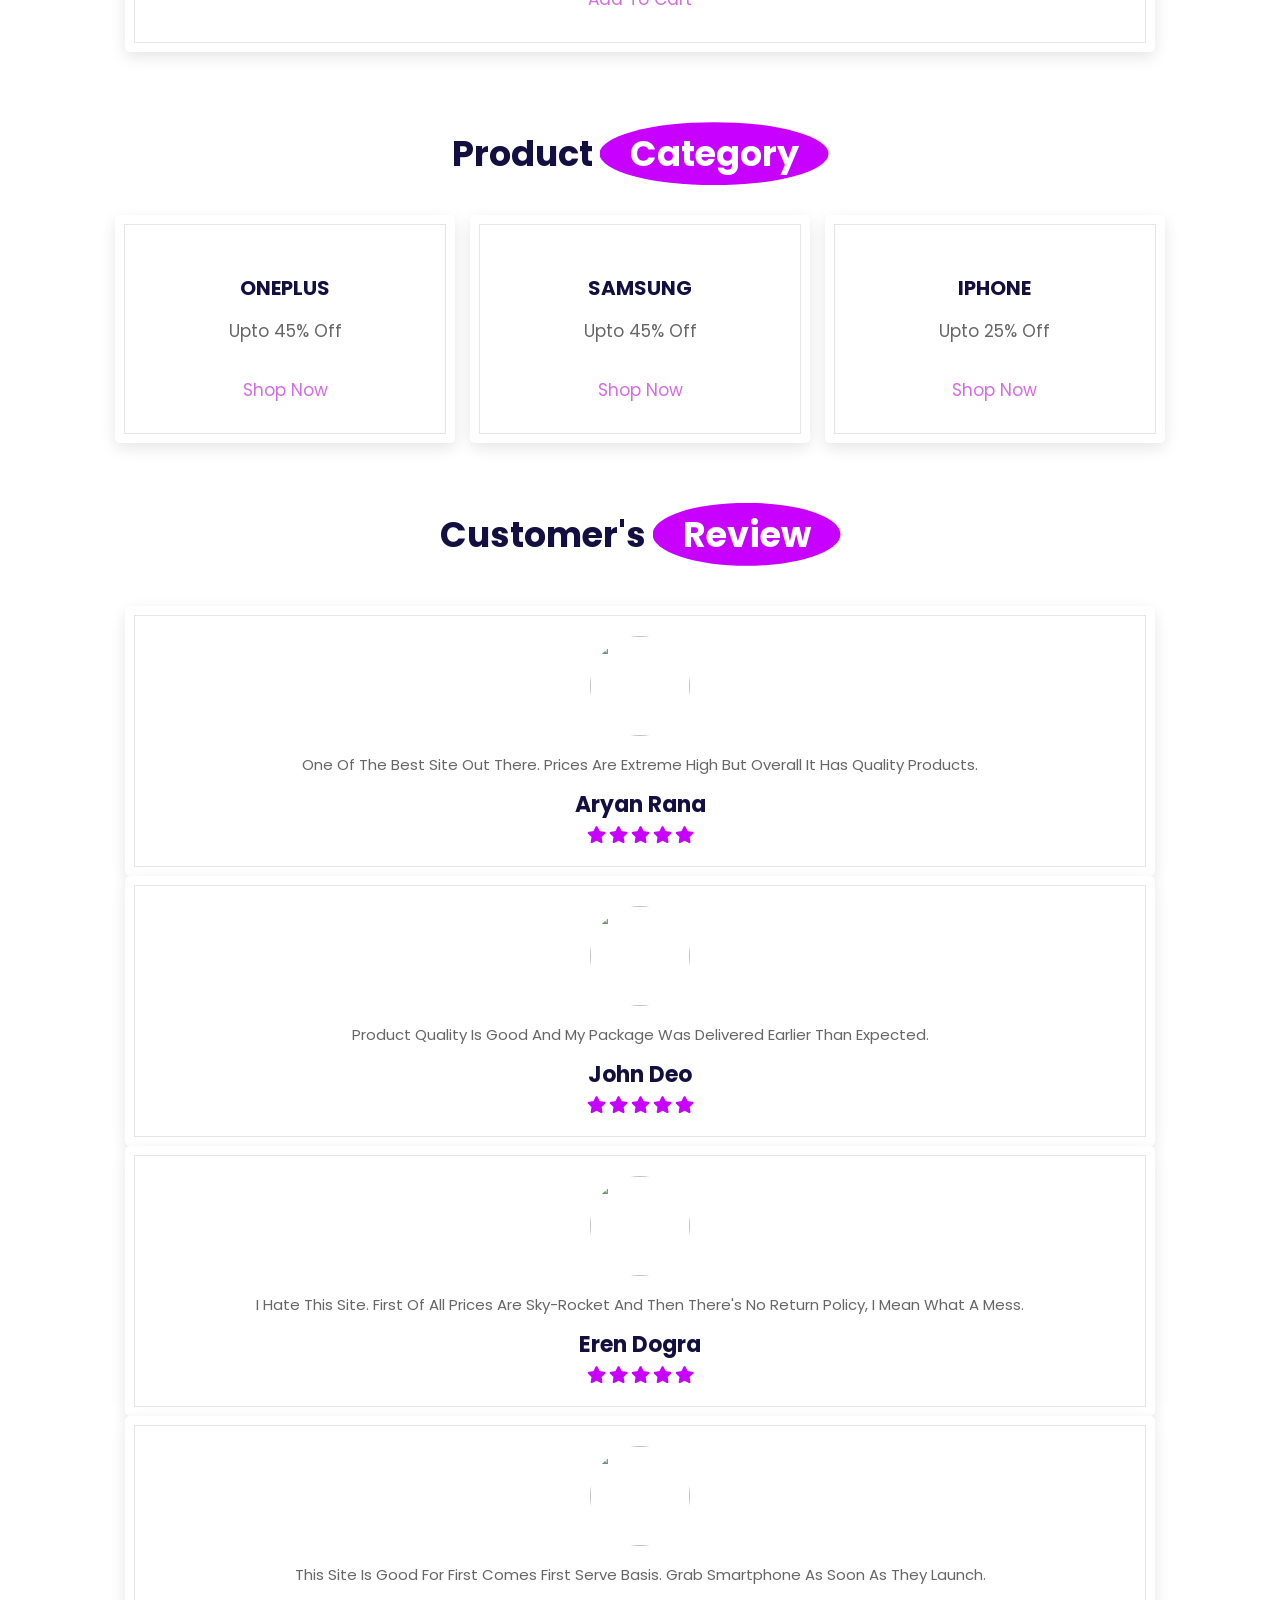
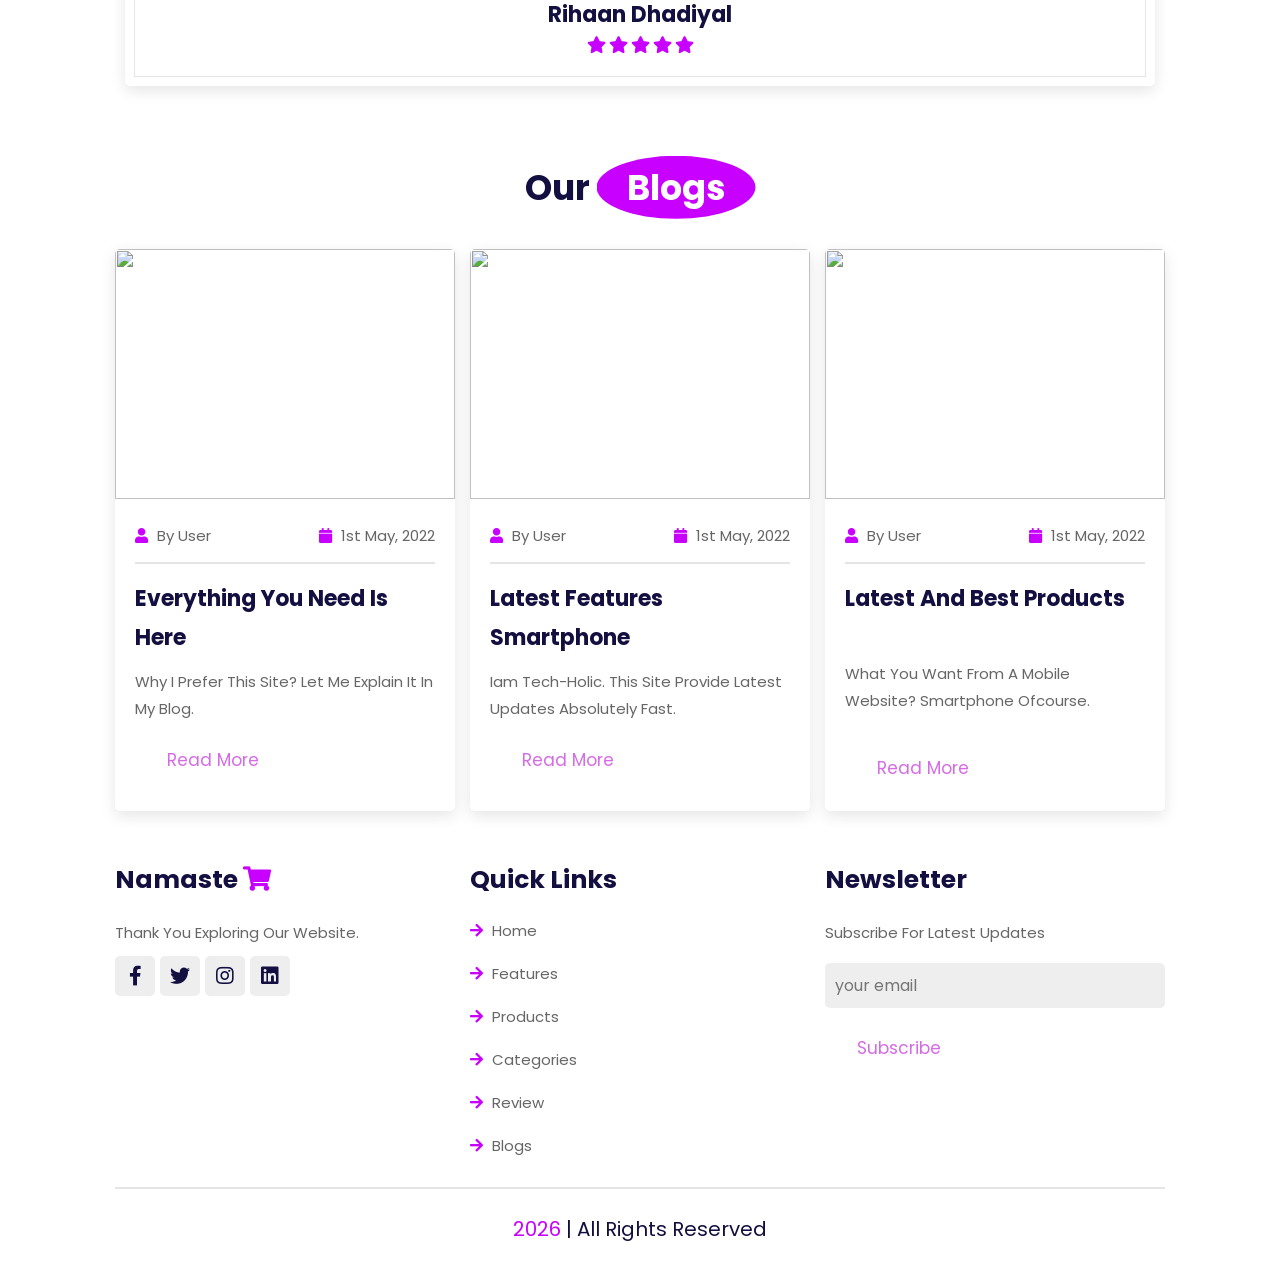
==== commit ad38a81f: "initial commit" ====
--- a/index.html
+++ b/index.html
@@ -167,7 +167,7 @@
                     <a href="./sell-page4.html">
                         <img alt="Xiaomi Redmi Note 10T 5G MORE PICTURES" src=https://fdn2.gsmarena.com/vv/bigpic/xiaomi-redmi-note-10t-5g.jpg id="cart-image">
                         <h3>Redmi Note 10T 5G</h3>
-                        <div class="price"> $500 </div>
+                        <div class="price"> $60 </div>
                         <div class="stars">
                             <i class="fas fa-star"></i>
                             <i class="fas fa-star"></i>
@@ -189,7 +189,7 @@
                         <img alt="Apple iPhone 13
                     MORE PICTURES" src=https://fdn2.gsmarena.com/vv/bigpic/apple-iphone-13.jpg>
                         <h3>iPhone 13</h3>
-                        <div class="price"> $500 </div>
+                        <div class="price"> $170 </div>
                         <div class="stars">
                             <i class="fas fa-star"></i>
                             <i class="fas fa-star"></i>
@@ -210,7 +210,7 @@
                     <a href="sell-page2.html">
                         <img alt="Xiaomi Mi 11 Ultra MORE PICTURES" src=https://fdn2.gsmarena.com/vv/bigpic/xiaomi-mi11-ultra-5g-k1.jpg>
                         <h3> Xiaomi 11 ultra</h3>
-                        <div class="price"> $500 </div>
+                        <div class="price"> $250 </div>
                         <div class="stars">
                             <i class="fas fa-star"></i>
                             <i class="fas fa-star"></i>
@@ -231,7 +231,7 @@
                     <a href="sell-page3.html">
                         <img alt="OnePlus Nord MORE PICTURES" src=https://fdn2.gsmarena.com/vv/bigpic/oneplus-nord.jpg>
                         <h3>OnePlus Nord 5g</h3>
-                        <div class="price"> $500 </div>
+                        <div class="price"> $50 </div>
                         <div class="stars">
                             <i class="fas fa-star"></i>
                             <i class="fas fa-star"></i>
@@ -260,7 +260,7 @@
                     <a href="sell-page6.html">
                         <img alt="Oppo Reno8 MORE PICTURES" src=https://fdn2.gsmarena.com/vv/bigpic/oppo-reno8.jpg>
                         <h3>Oppo Reno 8</h3>
-                        <div class="price"> $500 </div>
+                        <div class="price"> $150 </div>
                         <div class="stars">
                             <i class="fas fa-star"></i>
                             <i class="fas fa-star"></i>
@@ -281,7 +281,7 @@
                     <a href="sell-page7.html">
                         <img alt="Realme GT Neo 3 MORE PICTURES" src=https://fdn2.gsmarena.com/vv/bigpic/realme-gt-neo3-new.jpg>
                         <h3>Realme GT Neo 3</h3>
-                        <div class="price"> $500 </div>
+                        <div class="price"> $150 </div>
                         <div class="stars">
                             <i class="fas fa-star"></i>
                             <i class="fas fa-star"></i>
@@ -302,7 +302,7 @@
                     <a href="sell-page8.html">
                         <img alt="Asus ROG Phone 6 Pro MORE PICTURES" src=https://fdn2.gsmarena.com/vv/bigpic/asus-rog-phone6-pro.jpg>
                         <h3>ROG Phone 6 Pro</h3>
-                        <div class="price"> $500 </div>
+                        <div class="price"> $230 </div>
                         <div class="stars">
                             <i class="fas fa-star"></i>
                             <i class="fas fa-star"></i>
@@ -323,7 +323,7 @@
                     <a href="sell-page5.html">
                         <img alt="Samsung Galaxy S22 5G MORE PICTURES" src="https://fdn2.gsmarena.com/vv/bigpic/samsung-galaxy-s22-5g.jpg">
                         <h3>Samsung S22</h3>
-                        <div class="price"> $500 </div>
+                        <div class="price"> $204 </div>
                         <div class="stars">
                             <i class="fas fa-star"></i>
                             <i class="fas fa-star"></i>
